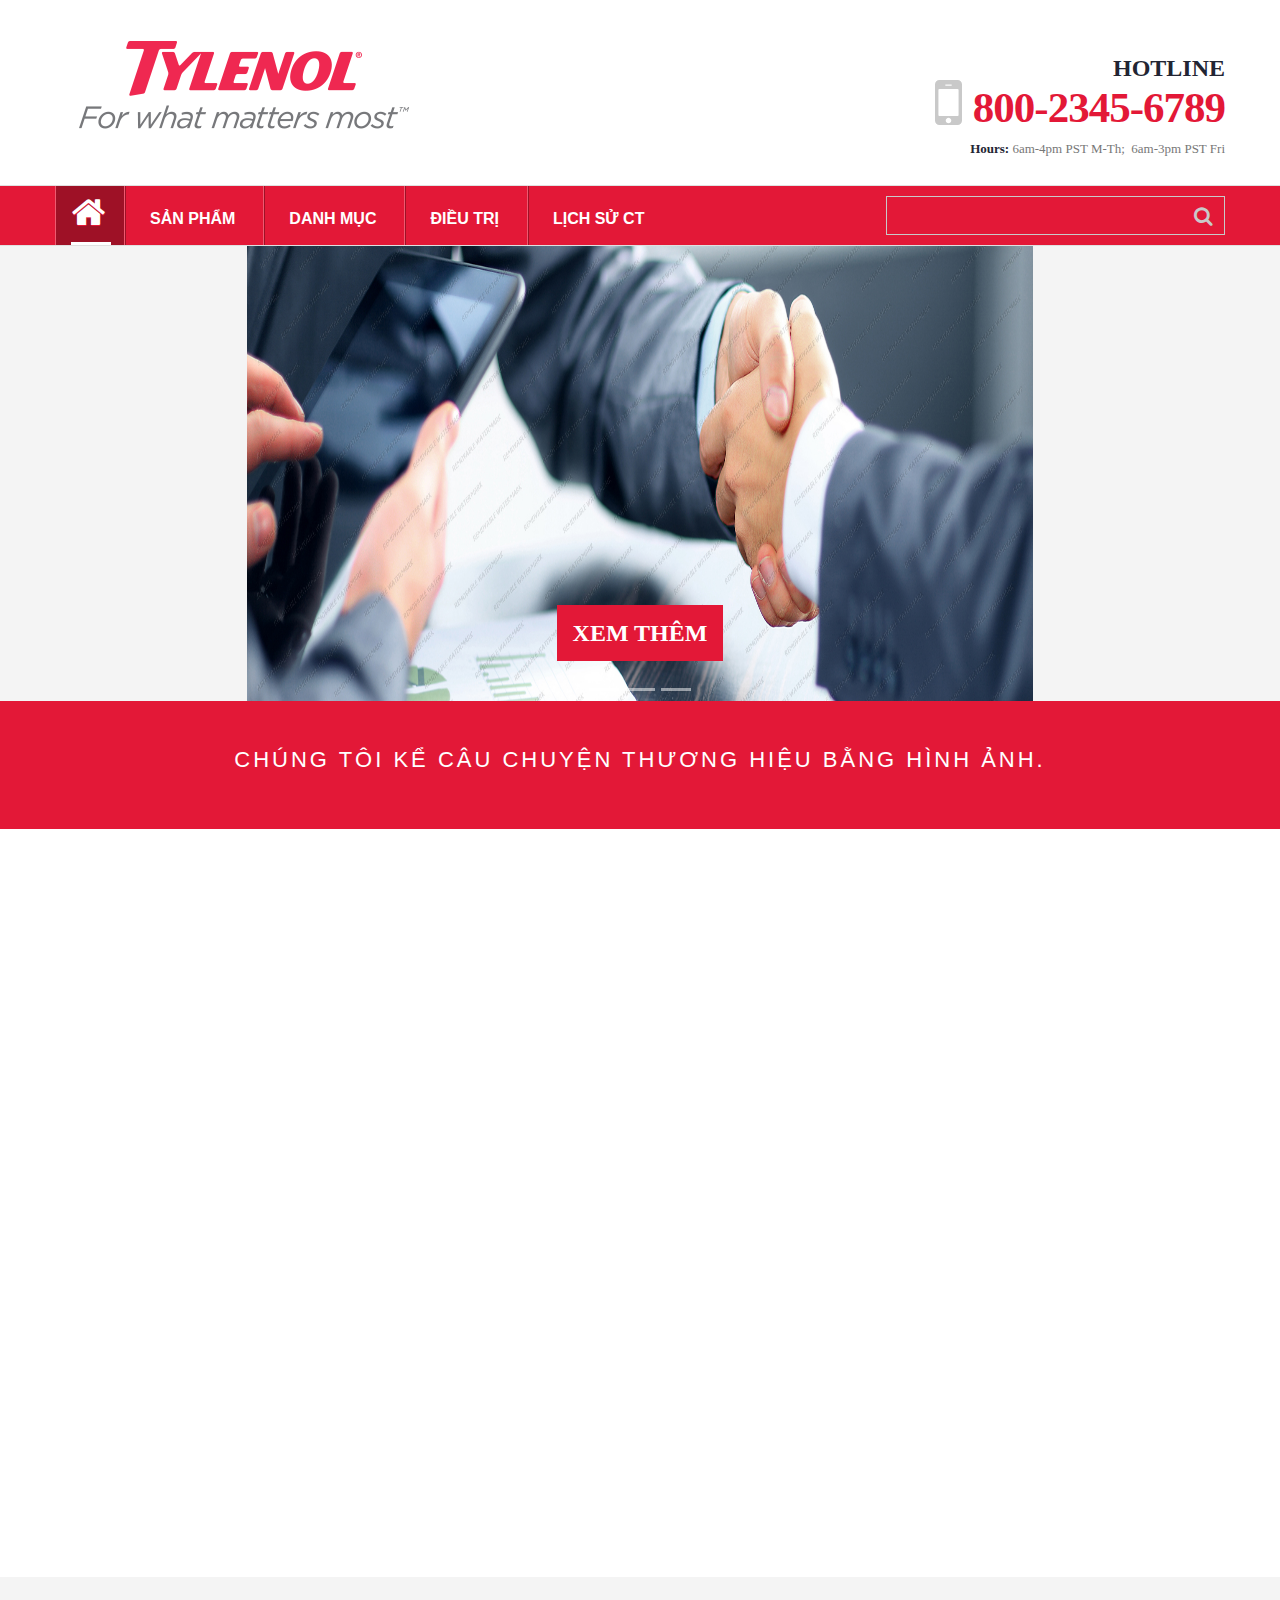
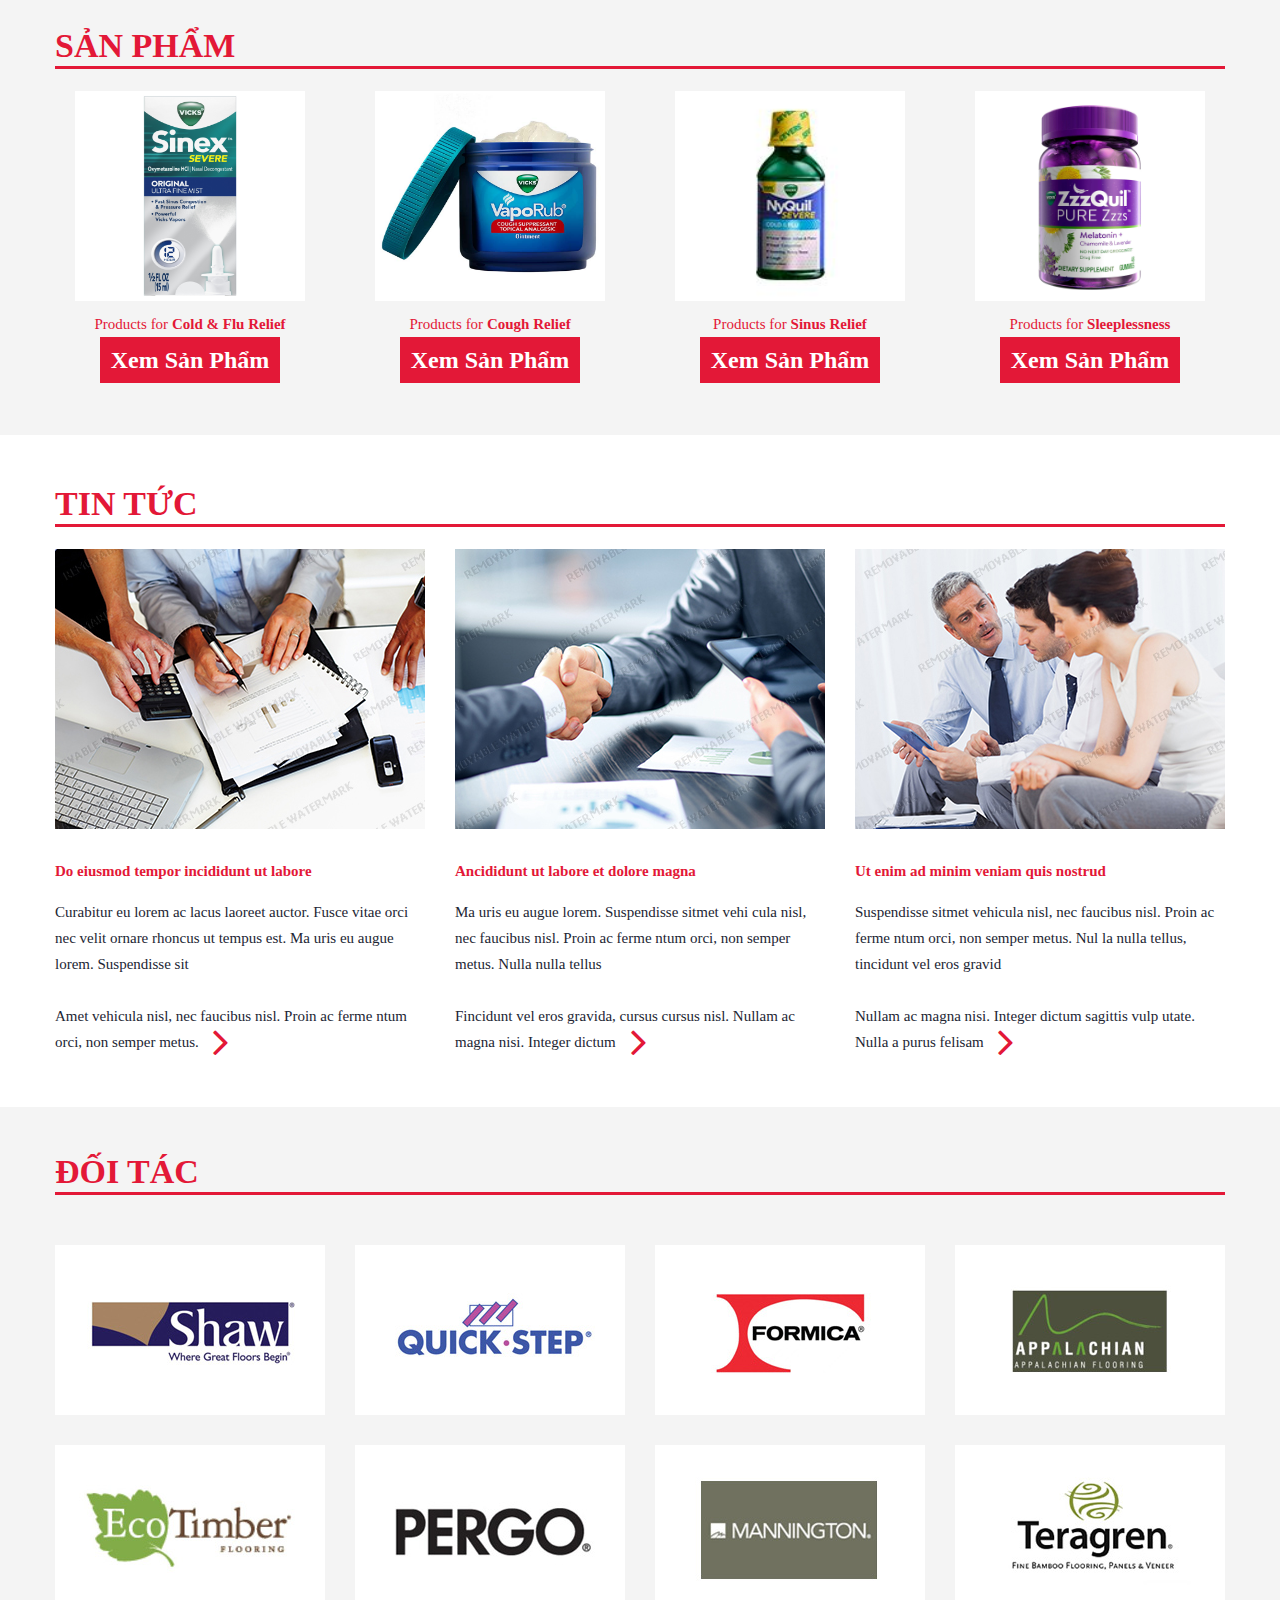
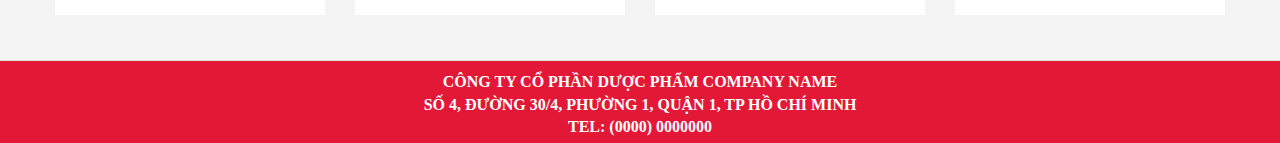
==== html-mock/index.html @ 0e200281 "Mock" ====
<!DOCTYPE html>
<html lang="en">
  <head>
    <meta charset="utf-8">
    <meta http-equiv="X-UA-Compatible" content="IE=edge">
    <meta name="viewport" content="width=device-width, initial-scale=1">
    <!-- The above 3 meta tags *must* come first in the head; any other head content must come *after* these tags -->
    <meta name="format-detection" content="telephone=no"/>
    <link rel="icon" href="images/favicon.ico" type="image/x-icon">
    <title>Công Ty</title>

    <!-- Bootstrap -->
    <link href="css/bootstrap.css" rel="stylesheet">

    <!-- Links -->
    <link rel="stylesheet" href="css/camera.css">
    <link rel="stylesheet" href="css/search.css">
    <link rel="stylesheet" href="css/google-map.css">


    <link rel="stylesheet" href="css/custom-styles.css">
    <!--JS-->
    <!-- <script src="js/jquery.js"></script>
    <script src="js/jquery-migrate-1.2.1.min.js"></script>
    <script src="js/rd-smoothscroll.min.js"></script> -->


    <!--[if lt IE 9]>
    <div style=' clear: both; text-align:center; position: relative;'>
        <a href="http://windows.microsoft.com/en-US/internet-explorer/..">
            <img src="images/ie8-panel/warning_bar_0000_us.jpg" border="0" height="42" width="820"
                 alt="You are using an outdated browser. For a faster, safer browsing experience, upgrade for free today."/>
        </a>
    </div>
    <script src="js/html5shiv.js"></script>
    <![endif]-->
    <!-- <script src='js/device.min.js'></script> -->
    <script src="https://ajax.googleapis.com/ajax/libs/jquery/3.3.1/jquery.min.js"></script>
    <script src="https://cdnjs.cloudflare.com/ajax/libs/popper.js/1.14.7/umd/popper.min.js"></script>
    <script src="https://npmcdn.com/tether@1.2.4/dist/js/tether.min.js"></script>
    <script src="https://maxcdn.bootstrapcdn.com/bootstrap/4.3.1/js/bootstrap.min.js"></script>
  </head>
  <body>
  <div class="page">
  <!--========================================================
                            HEADER
  =========================================================-->
    <header>  
      <div class="container top-sect">
        <div class="navbar-header">
          <h1 class="navbar-brand">
            <img src="images/tylenol.png"
          </h1>
          <a class="search-form_toggle" href="#"></a>
        </div>

        <div class="help-box text-right">
          <p>HotLine</p>
          <a href="callto:#">800-2345-6789</a>
          <small><span>Hours:</span>  6am-4pm PST M-Th; &nbsp;6am-3pm PST Fri</small>
        </div>
      </div>


      <div id="stuck_container" class="stuck_container">
        <div class="container">   
        <nav class="navbar navbar-default navbar-static-top pull-left">            

            <div class="">  
              <ul class="nav navbar-nav sf-menu" data-type="navbar">
                <li class="active">
                  <a  class="fa-home" href="index.html"><span class="under-line" aria-hidden="true"></span></a>
                </li>
                <li>
                  <a href="product.html">Sản Phẩm<span class="under-line" aria-hidden="true"></span></a>
                </li>
                <li class="dropdown menu-large">
                  <a href="index-2.html" class="dropdown-toggle" data-toggle="dropdown">Danh Mục<span class="under-line" aria-hidden="true"></span></a>
                  <ul class="dropdown-menu megamenu row">
                    <li class="col-sm-3">
                      <ul>
                        <li class="dropdown-header">Danh Mục 1</li>
                        <li><a href="#">Sub danh mục</a></li>
                        <li class="disabled"><a href="#">Sub danh mục</a></li>
                        <li><a href="#">Sub danh mục</a></li>
                        <li class="divider"></li>
                        <li class="dropdown-header">Danh Mục 2</li>
                        <li><a href="#">Sub danh mục</a></li>
                        <li><a href="#">Sub danh mục</a></li>
                        <li><a href="#">Sub danh mục</a></li>
                        <li><a href="#">Sub danh mục</a></li>
                      </ul>
                    </li>
                    <li class="col-sm-3">
                      <ul>
                        <li class="dropdown-header">Danh Mục 3</li>
                        <li><a href="#">Sub danh mục</a></li>
                        <li><a href="#">Sub danh mục</a></li>
                        <li><a href="#">Sub danh mục</a></li>
                        <li><a href="#">Sub danh mục</a></li>
                        <li><a href="#">Sub danh mục</a></li>
                        <li class="divider"></li>
                        <li class="dropdown-header">Danh Mục 4</li>
                        <li><a href="#">Sub danh mục</a></li></li>
                      </ul>
                    </li>
                    <li class="col-sm-3">
                      <ul>
                        <li class="dropdown-header">Danh Mục 5</li>
                        <li><a href="#">Sub danh mục</a></li>
                        <li><a href="#">Sub danh mục</a></li>
                        <li><a href="#">Sub danh mục</a></li>
                        <li class="divider"></li>
                        <li class="dropdown-header">Danh Mục 6</li>
                        <li><a href="#">Sub danh mục</a></li>
                        <li><a href="#">Sub danh mục</a></li>
                        <li><a href="#">Sub danh mục</a></li>
                      </ul>
                    </li>
                    <li class="col-sm-3">
                      <ul>
                        <li class="dropdown-header">Danh Mục 7</li>
                        <li><a href="#">Sub danh mục</a></li>
                        <li><a href="#">Sub danh mục</a></li>
                        <li><a href="#">Sub danh mục</a></li>
                        <li><a href="#">Sub danh mục</a></li>
                        <li><a href="#">Sub danh mục</a></li>
                        <li><a href="#">Sub danh mục</a></li>
                        <li><a href="#">Sub danh mục</a></li>
                        <li><a href="#">Sub danh mục</a></li>
                        <li><a href="#">Sub danh mục</a></li>
                      </ul>
                    </li>
                  </ul>
                </li>                
                <li >
                  <a   href="index-2.html">
                    Điều Trị<span class="under-line" aria-hidden="true"></span>
                  </a>
                  <!-- <ul class="dropdown-menu megamenu row" style="width: 135px;">
                    <li>
                      <ul>
                        <li class="dropdown-header">Điều trị 1</li>
                        <li><a href="#">Sub điều trị</a></li>
                        <li><a href="#">Sub điều trị</a></li>
                        <li><a href="#">Sub điều trị</a></li>
                        <li class="divider"></li>
                        <li class="dropdown-header">Điều trị 2</li>
                        <li><a href="#">Sub điều trị</a></li>
                        <li><a href="#">Sub điều trị</a></li>
                        <li><a href="#">Sub điều trị</a></li>
                        <li><a href="#">Sub điều trị</a></li>
                      </ul>
                    </li>
                    </ul> -->
                </li>
                
                <li>
                  <a href="index-1.html">Lịch Sử CT<span class="under-line" aria-hidden="true"></span></a>
                </li>
              </ul>                           
            </div>
        </nav>   
        <form class="search-form" action="search.php" method="GET" accept-charset="utf-8">
          <label class="search-form_label">
            <input class="search-form_input" type="text" name="s" autocomplete="off" placeholder=""/>
            <span class="search-form_liveout"></span>
          </label>
          <button class="search-form_submit fa-search" type="submit"></button>
        </form>
             
        </div>

      </div>  
    </header>

  <!--========================================================
                            CONTENT
  =========================================================-->

    <main>        

      <section class="well well1 bg2 well1_ins1">
        <div class="camera_container">
          <div id="demo" class="carousel slide" data-ride="carousel">

            <!-- Indicators -->
            <ul class="carousel-indicators">
              <li data-target="#demo" data-slide-to="0" class="active"></li>
              <li data-target="#demo" data-slide-to="1"></li>
              <li data-target="#demo" data-slide-to="2"></li>
            </ul>
            
            <!-- The slideshow -->
            <div class="carousel-inner">
              <div class="carousel-item active">
                <img src="images/page-1_slide3.jpg" alt="Los Angeles">
                <div class="carousel-caption d-none d-md-block">
                    <a href="#" class="btn btn-primary">Xem Thêm </span></a>
                </div>
              </div>
              <div class="carousel-item">
                <img src="images/parallax1.jpg"  alt="Chicago" >
                <div class="carousel-caption d-none d-md-block">
                    <a href="#" class="btn btn-primary">Xem Thêm </span></a>
                </div>
              </div>
              <div class="carousel-item">
                <img src="images/parallax2.jpg"  alt="New York">
                <div class="carousel-caption d-none d-md-block">
                    <a href="#" class="btn btn-primary">Xem Thêm </span></a>
                </div>
              </div>
            </div>
            
            <!-- Left and right controls -->
            <!-- <a class="carousel-control-prev" href="#demo" data-slide="prev">
            <span class="carousel-control-prev-icon"></span>
            </a>
            <a class="carousel-control-next" href="#demo" data-slide="next">
            <span class="carousel-control-next-icon"></span>
            </a> -->
          </div>
        </div>     
      </section>
      
      <section class="well well2 wow fadeIn  bg1" data-wow-duration='3s'>
        <div class="container">
          <div class="row call-to-action-1">
            <div class="col-md-12 col-sm-12">
              <p class="action-top-1">
                  CHÚNG TÔI KỂ CÂU CHUYỆN THƯƠNG HIỆU BẰNG HÌNH ẢNH.
              </p>
            </div>
          </div>
        </div>
      </section>

      <section class="well well2">
        <div class="container">
        
          <div class="row">
            <div class="col-md-12 col-sm-12">
                <div class="embed-responsive embed-responsive-16by9">
                    <iframe height="315" src="https://www.youtube.com/embed/RcGyVTAoXEU" frameborder="0" allow="accelerometer; autoplay; encrypted-media; gyroscope; picture-in-picture" allowfullscreen></iframe>
                </div>
            </div>
          </div>
        </div>
      </section>

      <section class="well well4 bg2 wow fadeIn" data-wow-duration='3s'>
          <div class="container">
              <a href="#">
                <h3 class="custom-header header-underline">
                  Sản Phẩm
                </h3>
              </a>
            <div class="row offs3 center767">
              <div class=" slider-product  col-md-3 col-sm-6 col-xs-12">
                <div class="thumbnail1">
                  <img class="" src="images/sp1.jpg" alt="">
                  <div class="caption">
                    <p>
                        Products for
                      <b>Cold & Flu Relief</b>
                    </p>
                    <h4>
                        <a href="#" class="btn btn-primary btn-view-product">Xem Sản Phẩm</a>
                    </h4>
                  </div>  
               </div>
              </div>
              <div class=" slider-product col-md-3 col-sm-6 col-xs-12">
                <div class="thumbnail1">
                  <img class="" src="images/sp2.jpg" alt="">
                  <div class="caption">
                      <p>
                          Products for
                        <b>Cough Relief</b>
                      </p>
                    <h4>
                        <a href="#" class="btn btn-primary btn-view-product">Xem Sản Phẩm</a>
                    </h4>
                  </div>  
               </div>
              </div>
              <div class="slider-product col-md-3 col-sm-6 col-xs-12">
                <div class="thumbnail1">
                  <img class="" src="images/sp3.jpg" alt="">
                  <div class="caption">
                    <p>
                        Products for
                        <b>Sinus Relief</b>
                    </p>
                    <h4>
                        <a href="#" class="btn btn-primary btn-view-product">Xem Sản Phẩm</a>
                      </h4>
                  </div>  
               </div>
              </div>
              <div class="slider-product  col-md-3 col-sm-6 col-xs-12">
                <div class="thumbnail1">
                  <img src="images/sp4.jpg" alt="">
                  <div class="caption">
                    <p>
                        Products for
                      <b> Sleeplessness</b>
                    </p>
                    <h4>
                        <a href="#" class="btn btn-primary btn-view-product">Xem Sản Phẩm</a>
                    </h4>
                  </div>  
               </div>
              </div>
            </div>
          </div>
        </section>  

        <section class="well well4 bg3 wow fadeIn" data-wow-duration='3s'>
          <div class="container">
            <a href="#">
              <h3 class="custom-header header-underline">
                Tin Tức
              </h3>
            </a>
            <div class="row offs3">
                <div class="col-md-4 col-sm-12 col-xs-12">
                  <a class="thumb" data-fancybox-group='1' href="#g">              
                    <img class="" src="images/page-3_img1.jpg" alt="">
                    <span class='thumb_overlay'></span>
                  </a>
                  <p class="lead">
                    Do eiusmod tempor incididunt ut labore 
                  </p>
                  <p class="ins767-1">
                    Curabitur eu lorem ac lacus laoreet auctor. Fusce vitae orci nec velit ornare rhoncus ut tempus est. Ma uris eu augue lorem. Suspendisse sit
                    <br /><br />
                    Amet vehicula nisl, nec faucibus nisl. Proin ac ferme ntum orci, non semper metus. <a href="#" class="btn-link l-h1 fa-angle-right"></a>
                  </p>
                </div>
                <div class="col-md-4 col-sm-12 col-xs-12">
                  <a class="thumb" data-fancybox-group='1' href="#">              
                    <img class="" src="images/page-3_img2.jpg" alt="">
                    <span class='thumb_overlay'></span>
                  </a>  
                  <p class="lead">
                    Ancididunt ut labore et dolore magna
                  </p>
                  <p class="ins767-1">
                    Ma uris eu augue lorem. Suspendisse sitmet vehi
                    cula nisl, nec faucibus nisl. Proin ac ferme ntum orci, non semper metus. Nulla nulla tellus
                    <br /><br />
                    Fincidunt vel eros gravida, cursus cursus nisl. Nullam ac magna nisi. Integer dictum  <a href="#" class="btn-link l-h1 fa-angle-right"></a>
                  </p>
                </div>
                <div class="col-md-4 col-sm-12 col-xs-12">
                  <a class="thumb" data-fancybox-group='1' href="#">              
                    <img class="" src="images/page-3_img3.jpg" alt="">
                    <span class='thumb_overlay'></span>
                  </a>  
                  <p class="lead">
                    Ut enim ad minim veniam quis nostrud
                  </p>
                  <p class="ins767-1">
                    Suspendisse sitmet vehicula nisl, nec faucibus
                    nisl. Proin ac ferme ntum orci, non semper metus. Nul la nulla tellus, tincidunt vel eros gravid
                    <br /><br />
                    Nullam ac magna nisi. Integer dictum sagittis vulp
                    utate. Nulla a purus felisam  <a href="#" class="btn-link l-h1 fa-angle-right"></a>
                  </p>
                </div>
              </div>
          </div>
        </section> 

      <section class="well bg2 well2">
        <div class="container">
          
          <h3 class="custom-header header-underline">
              Đối Tác
          </h3>
          

          <div class="row offs1">
            <ul class="flex-list">
              <li class="col-lg-3 col-sm-3 col-xs-6">
                <a href="#">
                  <img src="images/page-1_img7.jpg" alt="">
                </a>  
              </li>
              <li class="col-lg-3 col-sm-3 col-xs-6">
                <a href="#">
                  <img src="images/page-1_img8.jpg" alt="">
                </a>  
              </li>
              <li class="col-lg-3 col-sm-3 col-xs-6">
                <a href="#">
                  <img src="images/page-1_img9.jpg" alt="">
                </a>  
              </li>
              <li class="col-lg-3 col-sm-3 col-xs-6">
                <a href="#">
                  <img src="images/page-1_img10.jpg" alt="">
                </a>  
              </li>
            </ul>

            <ul class="flex-list">
              <li class="col-lg-3 col-sm-3 col-xs-6">
                <a href="#">
                  <img src="images/page-1_img11.jpg" alt="">
                </a>  
              </li>
              <li class="col-lg-3 col-sm-3 col-xs-6">
                <a href="#">
                  <img src="images/page-1_img12.jpg" alt="">
                </a>  
              </li>
              <li class="col-lg-3 col-sm-3 col-xs-6">
                <a href="#">
                  <img src="images/page-1_img13.jpg" alt="">
                </a>  
              </li>
              <li class="col-lg-3 col-sm-3 col-xs-6">
                <a href="#">
                  <img src="images/page-1_img14.jpg" alt="">
                </a>  
              </li>
            </ul>
          </div>  
          
        </div>
      </section>

    </main>

    <!--========================================================
                            FOOTER
  =========================================================-->
  <footer class="">
   <section class="well1">
      <div class="container"> 
            <h6>
                Công Ty Cổ Phần Dược Phẩm Company Name
            </h6>
            <h6>Số 4, Đường 30/4, Phường 1, Quận 1, TP Hồ Chí Minh</h6>
            <h6>Tel: (0000) 0000000</h6>
      </div> 
    </section>    
  </footer>
  </div>


    <!-- jQuery (necessary for Bootstrap's JavaScript plugins) -->
    <!-- Include all compiled plugins (below), or include individual files as needed -->         
    <!-- <script src="js/bootstrap.min.js"></script>
   
  </script> -->
  <script src="js/tm-scripts.js"></script>  
  </body>
  <script>
    $('#myCarousel').carousel()
 </script>
</html>
---- html-mock/css/camera.css ----
@import url(https://cdnjs.cloudflare.com/ajax/libs/font-awesome/4.3.0/css/font-awesome.min.css);
@import url(https://fonts.googleapis.com/css?family=Raleway:400,900,800,700,600,500,300,200,100);
/*========================================================
                        Camera
=========================================================*/
.camera_container {
  position: relative;
  padding-bottom: 29.75609756%;
  margin-bottom: 30px;
}
@media (max-width: 1176.2295082px) {
  .camera_container {
    padding-bottom: 350px;
  }
}
.camera_wrap {
  display: none;
  position: absolute;
  left: 0;
  top: 0;
  width: 100%;
  margin-bottom: 0 !important;
  height: 100%;
  background: #fff;
  z-index: 0;
}
.camera_wrap img {
  max-width: none !important;
}
.camera_fakehover {
  height: 100%;
  min-height: 60px;
  position: relative;
  width: 100%;
}
.camera_src {
  display: none;
}
.cameraCont,
.cameraContents {
  height: 100%;
  position: relative;
  width: 100%;
  z-index: 1;
}
.cameraSlide {
  position: absolute;
  left: 0;
  right: 0;
  top: 0;
  bottom: 0;
}
.cameraContent {
  position: absolute;
  left: 0;
  right: 0;
  top: 0;
  bottom: 0;
  display: none;
}
.camera_target {
  position: absolute;
  left: 0;
  right: 0;
  top: 0;
  bottom: 0;
  overflow: hidden;
  text-align: left;
  z-index: 0;
}
.camera_overlayer {
  position: absolute;
  left: 0;
  right: 0;
  top: 0;
  bottom: 0;
  overflow: hidden;
  z-index: 0;
}
.camera_target_content {
  position: absolute;
  left: 0;
  right: 0;
  top: 0;
  bottom: 0;
  overflow: hidden;
  z-index: 2;
}
.camera_loader {
  background: #ffffff url(../images/camera-loader.gif) no-repeat center;
  border: 1px solid #ffffff;
  border-radius: 18px;
  height: 36px;
  left: 50%;
  overflow: hidden;
  position: absolute;
  margin: -18px 0 0 -18px;
  top: 50%;
  width: 36px;
  z-index: 3;
}
.camera_nav_cont {
  height: 65px;
  overflow: hidden;
  position: absolute;
  right: 9px;
  top: 15px;
  width: 120px;
  z-index: 4;
}
.camerarelative {
  overflow: hidden;
  position: relative;
}
.imgFake {
  cursor: pointer;
}
.camera_command_wrap .hideNav {
  display: none;
}
.camera_command_wrap {
  left: 0;
  position: relative;
  right: 0;
  z-index: 4;
}
.showIt {
  display: none;
}
.camera_clear {
  clear: both;
  display: block;
  height: 1px;
  margin: -1px 0 25px;
  position: relative;
}
.camera_caption {
  display: none;
  left: 0;
  right: 0;
  top: 0;
  bottom: 0;
}
@media (max-width: 767px) {
  .camera_caption {
    top: 13%;
  }
}
.cameraContent .camera_caption {
  display: block;
}
/*================   Custom Layout&Styles   =====================*/
.camera_caption {
  position: absolute;
}
.camera_caption > div {
  height: 100%;
}
.camera_pag {
  position: absolute;
  bottom: 6.8%;
  z-index: 10;
  right: 21.5%;
}
@media (max-width: 767px) {
  .camera_pag {
    display: none;
  }
}
.camera_pag_ul {
  text-align: center;
}
.camera_pag_ul li {
  display: inline-block;
  width: 20px;
  height: 20px;
  line-height: 20px;
  text-align: center;
  cursor: pointer;
  -webkit-border-radius: 50%;
  -moz-border-radius: 50%;
  border-radius: 50%;
  background: #ffffff;
  -moz-transition: 0.3s all ease;
  -webkit-transition: 0.3s all ease;
  -o-transition: 0.3s all ease;
  transition: 0.3s all ease;
}
.camera_pag_ul li.cameracurrent,
.camera_pag_ul li:hover {
  background: #222533;
}
.camera_pag_ul li + li {
  margin-left: 5px;
}
.camera_pag_ul li > span {
  display: none;
}
.camera_nav {
  position: absolute;
  left: 0;
  right: 0;
  top: 50%;
  margin-top: -33px;
}
@media (max-width: 767px) {
  .camera_nav {
    display: none;
  }
}
.camera_next:before {
  position: absolute;
  content: '\f101';
  font-family: 'FontAwesome';
  font-size: 32px;
  color: #ffffff;
  top: 0;
  right: 12.3%;
  z-index: 10;
}
.camera_prev:before {
  position: absolute;
  content: '\f100';
  font-family: 'FontAwesome';
  font-size: 32px;
  color: #ffffff;
  top: 0;
  left: 12.3%;
  z-index: 10;
}
.camera_next:before,
.camera_prev:before {
  cursor: pointer;
  -moz-transition: 0.2s;
  -webkit-transition: 0.2s;
  -o-transition: 0.2s;
  transition: 0.2s;
}
.camera_next:hover:before,
.camera_prev:hover:before {
  color: #21c2f8;
}
---- html-mock/css/search.css ----
@import url(https://cdnjs.cloudflare.com/ajax/libs/font-awesome/4.3.0/css/font-awesome.min.css);
@import url(https://fonts.googleapis.com/css?family=Raleway:400,900,800,700,600,500,300,200,100);
.search-form {
  display: inline-block;
  position: relative;
  width: 200px;
  margin-top: 10px;
  z-index: 3;
  float: right;
}
@media (max-width: 1199px) {
  .search-form {
    margin-top: 1px;
  }
}
@media (max-width: 991px) {
  .search-form {
    width: 221px;
  }
}
.search-form_label {
  width: 100%;
  display: block;
  padding: 10px 50px 10px 10px;
  background: trancparent;
  border: 1px solid #c9c9c9;
}
@media (max-width: 1199px) {
  .search-form_label {
    margin-bottom: 0;
  }
}
.search-form_input {
  outline: none;
  background-color: transparent;
  border: none;
  -webkit-appearance: none;
  border-radius: 0;
  vertical-align: baseline;
  box-shadow: none;
  color: #21c2f8;
  display: block;
  width: 100%;
  font-size: 14px;
  line-height: 16px;
  height: 37px;
}
@media (max-width: 1199px) {
  .search-form_input {
    height: 31px;
  }
}
.search-form_submit {
  background: none;
  border: none;
  display: inline-block;
  padding: 0;
  outline: none;
  outline-offset: 0;
  cursor: pointer;
  -webkit-appearance: none;
  -moz-transition: 0.3s all ease;
  -webkit-transition: 0.3s all ease;
  -o-transition: 0.3s all ease;
  transition: 0.3s all ease;
  position: absolute;
  top: 14px;
  right: 15px;
  width: 25px;
  height: 22px;
  font: 400 21px/24px 'FontAwesome', sans-serif;
  color: #c9c9c9;
}
.search-form_submit::-moz-focus-inner {
  border: none;
  padding: 0;
}
.search-form_submit:before {
  content: '\f002';
}
.search-form_submit:hover {
  color: #21c2f8;
}
@media (max-width: 767px) {
  .search-form {
    display: none;
    position: fixed;
    top: 75px;
    left: 15px;
    right: 15px;
    background: rgba(255, 255, 255, 0.95);
    width: auto;
    border: 1px solid #c9c9c9;
    -moz-transition: 0.4s;
    -webkit-transition: 0.4s;
    -o-transition: 0.4s;
    transition: 0.4s;
  }
  .search-form_label {
    border: none;
  }
}
.search-form_toggle {
  display: inline-block;
  color: #222533;
  font: 400 16px/14px 'FontAwesome';
  position: fixed;
  z-index: 999999999;
  right: 40px;
  top: 23px;
  min-width: 13px;
}
.search-form_toggle:before {
  content: '\f002';
}
.search-form_toggle:focus {
  color: #222533;
}
.search-form_toggle.active,
.search-form_toggle:hover {
  color: #21c2f8;
}
.search-form_toggle.active:before {
  content: '\f00d';
}
@media (min-width: 768px) {
  .search-form_toggle {
    display: none;
  }
}
.search-form + * {
  margin-top: 25px;
}
.search-form.on {
  display: block;
}
.search-form_liveout {
  text-align: left;
  display: block;
  position: absolute;
  top: 100%;
  left: 0;
  right: 0;
  opacity: 0;
  filter: alpha(opacity=0);
  -moz-transition: 0.3s all ease;
  -webkit-transition: 0.3s all ease;
  -o-transition: 0.3s all ease;
  transition: 0.3s all ease;
  z-index: 1;
}
.lt-ie9 .search-form_liveout {
  filter: alpha(opacity=0);
}
.search-form_liveout .search_list {
  padding: 10px;
  list-style-type: none;
  font-size: 11px;
  line-height: 24px;
  background: #ffffff;
  -moz-box-shadow: 0 0 2px 0 rgba(0, 0, 0, 0.5);
  -webkit-box-shadow: 0 0 2px 0 rgba(0, 0, 0, 0.5);
  box-shadow: 0 0 2px 0 rgba(0, 0, 0, 0.5);
}
.search-form_liveout .search_list li + li {
  margin-top: 2px;
}
.search-form_liveout .search_list a {
  padding-left: 5px;
}
.search-form_liveout .search_link {
  font-family: 'Raleway', sans-serif;
  display: block;
  padding: 5px 10px;
  background: #ffffff;
  color: #21c2f8;
}
.search-form_liveout .search_link .search_title {
  color: #21c2f8;
  font: 700 13px/18px 'Raleway', sans-serif;
  text-transform: uppercase;
}
.search-form_liveout .search_link:hover {
  background: #21c2f8;
  color: #ffffff;
}
.search-form_liveout .search_link:hover .search_title {
  color: #ffffff;
}
.search-form_liveout .search_error {
  display: block;
  color: #21c2f8;
  background: #fafafa;
  padding: 10px 10px;
  overflow: hidden;
  font-size: 14px;
}
.search-form_liveout .match {
  display: none;
}
.search-form_liveout button {
  background: none;
  border: none;
  display: inline-block;
  padding: 0;
  outline: none;
  outline-offset: 0;
  cursor: pointer;
  -webkit-appearance: none;
  display: block;
  width: 100%;
  color: #045e7c;
  background: #fafafa;
  padding: 10px 10px;
}
.search-form_liveout button::-moz-focus-inner {
  border: none;
  padding: 0;
}
.search-form_liveout button:hover {
  background: #21c2f8;
  color: #ffffff;
}
input:focus + .search-form_liveout {
  opacity: 1;
  filter: alpha(opacity=100);
}
.lt-ie9 input:focus + .search-form_liveout {
  filter: alpha(opacity=100);
}
.search-form_liveout .tablet,
.mobile .search-form_liveout {
  display: none !important;
}
.search-frame,
.search-frame body {
  width: 100%;
  height: auto;
  background: transparent;
}
.search-frame,
.search-frame body,
.search-frame h1,
.search-frame h2,
.search-frame h3,
.search-frame h4,
.search-frame h5,
.search-frame h6,
.search-frame p,
.search-frame em {
  margin: 0;
  padding: 0;
  border: 0;
  font-size: 100%;
  font: inherit;
  vertical-align: top;
}
.search-frame img {
  max-width: 100%;
  height: auto;
}
.search-frame a {
  font: inherit;
  color: inherit;
  text-decoration: none;
  -moz-transition: 0.3s all ease;
  -webkit-transition: 0.3s all ease;
  -o-transition: 0.3s all ease;
  transition: 0.3s all ease;
}
.search-frame a:active {
  background: transparent;
}
.search-frame a:focus {
  outline: none;
}
.search-frame h4 {
  color: #222533;
  font-family: 'Raleway', sans-serif;
  font-size: 20px;
  font-weight: 700;
  text-transform: none;
}
@media (max-width: 979px) {
  .search-frame h4 {
    font-size: 16px;
    line-height: 16px;
  }
}
.search-frame h4 a:hover {
  color: #21c2f8;
}
.search-frame .search_list {
  color: #222533;
  margin: 0;
  padding: 0;
  border: 0;
  font: inherit;
  vertical-align: top;
  list-style-type: none;
  counter-reset: num1;
}
.search-frame .search_list p {
  font: 300 15px/22px 'Raleway', sans-serif;
}
.search-frame .search_list .match {
  color: #21c2f8;
  font-size: 12px;
  display: block;
}
.search-frame .search_list li {
  padding-top: 20px;
  padding-left: 50px;
  position: relative;
  padding-bottom: 20px;
  -moz-transition: 0.3s all ease;
  -webkit-transition: 0.3s all ease;
  -o-transition: 0.3s all ease;
  transition: 0.3s all ease;
}
.search-frame .search_list li:hover {
  background: rgba(0, 255, 0, 0.1);
}
.search-frame .search_list li:before {
  content: counter(num1) '.';
  counter-increment: num1;
  position: absolute;
  left: 5px;
  top: 20px;
  width: 24px;
  height: 24px;
  font-size: 24px;
  line-height: inherit;
}
.search-frame .search_list li + li {
  border-top: 5px solid #21c2f8;
}
.search-frame .search {
  color: #21c2f8;
  font-weight: 700;
}
.search-frame .match {
  color: #222533;
  font-size: 12px;
  display: block;
}
.search-frame * + p {
  margin-top: 16px;
}
body.search_body {
  background: #1b1b1d;
}
.content {
  padding-top: 40px;
  padding-bottom: 40px;
}
.search_head {
  padding-bottom: 25px;
}
---- html-mock/css/google-map.css ----
@import url(https://cdnjs.cloudflare.com/ajax/libs/font-awesome/4.3.0/css/font-awesome.min.css);
@import url(https://fonts.googleapis.com/css?family=Raleway:400,900,800,700,600,500,300,200,100);
/*==================  GOOGLE MAP  ======================*/
.map {
  position: relative;
}
.map_model {
  height: 586px;
}
.map_model img {
  max-width: none !important;
}
@media (max-width: 767px) {
  .map_model {
    height: 400px;
  }
}
@media (max-width: 479px) {
  .map_model {
    height: 300px;
  }
}
.map_locations {
  display: none;
}
.map .location {
  padding: 12px 17px 5px;
}
.map .location h3 {
  letter-spacing: -1px;
  line-height: 45px;
}
.map .location dl {
  font-size: 15px;
  text-transform: none;
  letter-spacing: 0;
}
.map .location dl dd {
  font-weight: 400;
  color: #ffffff;
  display: inline-block;
}
.map .location dl dt {
  font-weight: 600;
  color: #21c2f8;
  display: inline-block;
  padding-right: 7px;
}
.map .location dl .phone {
  font-weight: 800;
  font-size: 25px;
}
.map .location dl + dl {
  margin-top: 10px;
}
.map .location dl a:hover {
  color: #21c2f8;
}
@media (max-width: 1199px) {
  .map .location {
    padding: 6px 0px 5px;
  }
  .map .location h3 {
    font-size: 17px;
    line-height: 24px;
    font-weight: 700;
  }
  .map .location dl {
    font-size: 13px;
  }
  .map .location dl .phone {
    font-weight: 600;
    font-size: 15px;
  }
  .map .location dl + dl {
    margin-top: 2px;
  }
}
@media (max-width: 400px) {
  .map .location dl dt {
    display: none;
  }
}
.map .gm-wrapper > div {
  background: rgba(45, 49, 52, 0.9) !important;
}
.map .gm-wrapper > div:after {
  position: absolute;
  content: '';
  width: 0px;
  height: 0px;
  border-right: 17px solid rgba(45, 49, 52, 0.9);
  border-bottom: 17px solid transparent;
  top: 0;
  left: -17px;
}
@media (max-width: 1199px) {
  .map .gm-wrapper > div:after {
    top: 100%;
    left: 50%;
    -moz-transform: translateX(-50%);
    -ms-transform: translateX(-50%);
    -o-transform: translateX(-50%);
    -webkit-transform: translateX(-50%);
    transform: translateX(-50%);
    -moz-transform: rotate(-90deg);
    -ms-transform: rotate(-90deg);
    -o-transform: rotate(-90deg);
    -webkit-transform: rotate(-90deg);
    transform: rotate(-90deg);
  }
}
.map .gm-wrapper * {
  background: transparent!important;
}
.map .gm-wrapper > div > div div:nth-child(3) div div,
.map .gm-wrapper > div > div div:nth-child(3) div:nth-child(2) div {
  background: rgba(45, 49, 52, 0.9) !important;
}
.map .gm-wrapper {
  left: 243px!important;
  top: 290px!important;
}
@media (max-width: 1199px) {
  .map .gm-wrapper {
    left: 0!important;
    top: 0!important;
  }
}
.map .gm-wrapper > div > div div,
.map .gm-wrapper > div > div div:nth-child(3) div div,
.map .gm-wrapper > div > div div:nth-child(3) div:nth-child(2) div {
  background: transparent!important;
  border: none!important;
  box-shadow: none!important;
}
.map_height1 .map_model {
  height: 612px;
}
---- html-mock/css/custom-styles.css ----
body {
    font-family: "Sentinel",Georgia,"Times New Roman",Times,serif;
}
header .stuck_container{
    background-color: #e31837;
    height: 61px;
}

header .stuck_container .container{
    height: 61px;
}
.navbar-default .navbar-nav > li > a {

    font-size: 1.6rem;
    line-height: 2.1rem;
    background-color: #e31837;
    font-weight: 600;
    text-transform: uppercase;
    display: block;
    color: #fff;
    padding: 21px 24px 16px;
    text-decoration: none;
    text-shadow: 0 1px 0 #e31837;
    font-family: "Benton Sans","Helvetica Neue",Helvetica,Arial,sans-serif;
    height: auto;
    border-left: 1px solid #9e1126;
}

.navbar-default .navbar-nav > li {
    padding: unset;
    border-left: 1px solid #ee5a70;
    border-right: unset;
}

.search-form_submit {
    top: 8px;
    right: 9px;
}

.search-form_label{
    padding: unset;
}

.search-form {
    width: 29%;
}
.search-form_input{
    padding-left: 10px;
    color: #fff;
}

ul > li > a.fa-home::before{
    font-size: unset;
}

ul > li > a.fa-home{
    font-size: 36px !important;
    padding: 16px 15px 16px !important;
}

.rd-mobilepanel_toggle{
    background-color: #fff;
}

.rd-mobilepanel_title{
    color: #e31837;
}

.rd-mobilepanel_toggle span:after, .rd-mobilepanel_toggle span:before, .rd-mobilepanel_toggle span{
    background-color:  #e31837;
}

.navbar-default .navbar-nav > li > a:hover, .navbar-default .navbar-nav > li > a:focus {
    background-color: #9e1126;
}

.navbar-default .navbar-nav > .active > a,
.navbar-default .navbar-nav > .sfHover > a,
.navbar-default .navbar-nav > .active > a:hover,
.navbar-default .navbar-nav > .sfHover > a:hover,
.navbar-default .navbar-nav > .active > a:focus,
.navbar-default .navbar-nav > .sfHover > a:focus {
  color: #ffffff;
  background-color: #9e1126;
}

.navbar-default .navbar-nav > li.active > a > .under-line::after{ 
   display: block;
   margin-left: -20px;
   left: 50%;
}

.navbar-default .navbar-nav > li > a:hover > .under-line::after{ 
    display: block;
    margin-left: -20px;
    left: 50%;
 }

 .search-form_toggle.active, .search-form_toggle:hover {
    color: #e31837;
}
.navbar-default .navbar-nav > li > a > .under-line::after{
    
    background-color: #fff;
    bottom: 0;
    content: '';
    display: none;
    height: 3px;
    position: absolute;
    width: 40px;
}
@media (max-width: 1199px){
    .search-form {
        width: 35%;
    }
    .search-form_label {
        margin-bottom: 0;
        margin-top: 12px;
    }

    .search-form_submit {
        top: 15px;
    }
}

@media (max-width: 991px){
    .search-form {
        width: 17%;
    }
}

@media (max-width: 767px)
{
    .search-form {
        width: 95%;
    }

    .right-side{
        border-top: 1px solid #e31837;
    }
}

ul.megamenu{
    width: 700px;
}
ul.megamenu ul{
    display: block !important;
}
.menu-large {
    position: static !important;
  }
  .megamenu{
    padding: 20px 0px;
    width:100%;
  }
  .megamenu> li > ul {
    padding: 0;
    margin: 0;
  }
  .megamenu> li > ul > li {
    list-style: none;
  }
  .megamenu> li > ul > li > a {
    display: block;
    padding: 3px 20px;
    clear: both;
    font-weight: normal;
    line-height: 1.428571429;
    color: #333333;
    white-space: normal;
  }
  .megamenu> li ul > li > a:hover,
  .megamenu> li ul > li > a:focus {
    text-decoration: underline;
    color: #e31837;
    /* background-color: #f5f5f5; */
  }
  .megamenu.disabled > a,
  .megamenu.disabled > a:hover,
  .megamenu.disabled > a:focus {
    color: #999999;
  }
  .megamenu.disabled > a:hover,
  .megamenu.disabled > a:focus {
    text-decoration: none;
    background-color: transparent;
    background-image: none;
    filter: progid:DXImageTransform.Microsoft.gradient(enabled = false);
    cursor: not-allowed;
  }
  .megamenu .dropdown-header {
    color: #e31837;
    font-size: 18px;
  }
  @media (max-width: 768px) {
    .megamenu{
      margin-left: 0 ;
      margin-right: 0 ;
    }
    .megamenu> li {
      margin-bottom: 30px;
    }
    .megamenu> li:last-child {
      margin-bottom: 0;
    }
    .megamenu .dropdown-header {
      padding: 3px 15px !important;
  
    }
    .navbar-nav .open .dropdown-menu .dropdown-header{
      color:#fff;
    }

    .rd-mobilemenu_ul a .rd-submenu-toggle{
        background-color: #fff;
        border: 1px solid #e31837;
    }
    .rd-mobilemenu_ul a .rd-submenu-toggle:after {
        color: #e31837;
    }
  }

.toTop {
    background-color: #fff;
    border: 1px solid #e31837;
    color: #e31837 !important;
}

.toTop:hover{
    color: #fff !important;
    background-color: #9e1126;
}

.carousel{position:relative}
.carousel.pointer-event{-ms-touch-action:pan-y;touch-action:pan-y}
.carousel-inner{position:relative;width:100%;overflow:hidden}
.carousel-inner::after{display:block;clear:both;content:""}
.carousel-item{
    position:relative;
    display:none;
    float:left;
    width:100%;
    margin-right:-100%;
    -webkit-backface-visibility:hidden;
    backface-visibility:hidden;
    transition:-webkit-transform .6s ease-in-out;
    transition:transform .6s ease-in-out;
    transition:transform .6s ease-in-out,-webkit-transform .6s ease-in-out
}
@media (prefers-reduced-motion:reduce){.carousel-item{transition:none}}
.carousel-item-next,.carousel-item-prev,.carousel-item.active{display:block}
.active.carousel-item-right,.carousel-item-next:not(.carousel-item-left){
    -webkit-transform:translateX(100%);transform:translateX(100%)
}
.active.carousel-item-left,.carousel-item-prev:not(.carousel-item-right){
    -webkit-transform:translateX(-100%);transform:translateX(-100%)
}
.carousel-fade .carousel-item{
    opacity:0;transition-property:opacity;-webkit-transform:none;transform:none
}
.carousel-fade .carousel-item-next.carousel-item-left,.carousel-fade .carousel-item-prev.carousel-item-right,
.carousel-fade .carousel-item.active{z-index:1;opacity:1}
.carousel-fade .active.carousel-item-left,.carousel-fade .active.carousel-item-right{
    z-index:0;opacity:0;transition:0s .6s opacity
}
@media (prefers-reduced-motion:reduce){
    .carousel-fade .active.carousel-item-left,.carousel-fade .active.carousel-item-right{transition:none}
}
.carousel-control-next,.carousel-control-prev{
    position:absolute;top:0;bottom:0;z-index:1;
    display:-ms-flexbox;display:flex;-ms-flex-align:center;
    align-items:center;-ms-flex-pack:center;justify-content:center;
    width:15%;color:#fff;text-align:center;opacity:.5;
    transition:opacity .15s ease
}
@media (prefers-reduced-motion:reduce){
    .carousel-control-next,.carousel-control-prev{transition:none}
}
.carousel-control-next:focus,.carousel-control-next:hover,
.carousel-control-prev:focus,.carousel-control-prev:hover{
    color:#fff;text-decoration:none;outline:0;opacity:.9
}
.carousel-control-prev{left:0}
.carousel-control-next{right:0}
.carousel-control-next-icon,.carousel-control-prev-icon{
    display:inline-block;width:20px;height:20px;background:no-repeat 50%/100% 100%
}
.carousel-control-prev-icon{
    background-image:url("data:image/svg+xml,%3csvg xmlns='http://www.w3.org/2000/svg' fill='%23fff' viewBox='0 0 8 8'%3e%3cpath d='M5.25 0l-4 4 4 4 1.5-1.5-2.5-2.5 2.5-2.5-1.5-1.5z'/%3e%3c/svg%3e")}.carousel-control-next-icon{background-image:url("data:image/svg+xml,%3csvg xmlns='http://www.w3.org/2000/svg' fill='%23fff' viewBox='0 0 8 8'%3e%3cpath d='M2.75 0l-1.5 1.5 2.5 2.5-2.5 2.5 1.5 1.5 4-4-4-4z'/%3e%3c/svg%3e")}
.carousel-indicators{position:absolute;right:0;bottom:0;left:0;z-index:15;display:-ms-flexbox;display:flex;-ms-flex-pack:center;justify-content:center;padding-left:0;margin-right:15%;margin-left:15%;list-style:none}
.carousel-indicators li{box-sizing:content-box;-ms-flex:0 1 auto;flex:0 1 auto;width:30px;height:3px;margin-right:3px;margin-left:3px;text-indent:-999px;cursor:pointer;background-color:#fff;background-clip:padding-box;border-top:10px solid transparent;border-bottom:10px solid transparent;opacity:.5;transition:opacity .6s ease}
@media (prefers-reduced-motion:reduce){.carousel-indicators li{transition:none}}
.carousel-indicators .active{opacity:1}
.carousel-caption{position:absolute;right:15%;bottom:20px;left:15%;z-index:10;padding-top:20px;padding-bottom:20px;color:#fff;text-align:center}

.carousel-inner img{
    height: 455px;
    width: 61.44%;
}
.carousel-item{
    text-align: center;
}
.camera_container {
    padding-bottom: unset;
    margin-bottom: unset;
}

.well1 {
    padding-bottom: 0px;
    padding-top: 0px;
}
.well2 {
    padding-bottom: 45px;
    padding-top: 45px;
}
.btn{
    padding: 15px 15px;
}


.call-to-action-1 {
    position: relative;
    width: 100%;
    margin: 0 auto;
    text-align: center;
}

.bg1{
    background-color: #e31837;
}

.bg2{
    background-color: #f4f4f4;
}

.call-to-action-1 .action-top-1 {
    position: relative;
    width: 100%;
    font-family: "Benton Sans","Helvetica Neue",Helvetica,Arial,sans-serif, cursive;
    text-align: center;
    letter-spacing: 3px;
    margin-bottom: 10px;
    font-size: 22px;
    line-height: 28px;
    color: #fff;
}
.slider-product{
    text-align: center;
}

.custom-header{
    color: #e31837 !important;
    font-family: "Times New Roman",Times,serif;
}

.thumbnail1 img{
    width: 230px;
    height: 210px;
}
.thumbnail1 .caption {
    margin-top: 10px;
    text-align: center;
}

.thumbnail1 .caption p, .thumbnail1 .caption p b
{
    color: #e31837;
}
.caption .btn{
    padding: 10px 10px;
    text-transform: unset;
    cursor: pointer;
}
.thumbnail1 .caption h4 a:hover{
    color: #e31837;
}

.lead{
    color: #e31837;
}

.bg3 a.btn-link:hover{
    color: #9e1126;
}

.dropdown-header{
    color: #e31837;
}

.rd-mobilemenu_ul a {
    font-weight: 600;
    font-family: "Times New Roman";
    font-size: 20px;
}
.rd-mobilemenu_ul ul ul li {
 
    font-weight: 600;
    font-family: "Times New Roman";
    font-size: 18px;
}
.rd-mobilemenu_submenu{
    width: 100% !important;

}

.rd-mobilemenu_submenu > li > ul > li >a{
    font-size: 16px;
}

.rd-mobilemenu_ul ul ul a {
    padding-left: 45px;
}

footer{
    height: 83px;
    background-color: #e31837;
}

footer .container{
    text-align: center;
    font-size: 18px;
    font-family:  "Times New Roman";
    margin-top: 10px;
}
footer .container h6{
    font-size: 16px;
    color: #fff;
}
 h1, h2, h3, h4, h5, h6{
    font-family:  "Times New Roman";
 }

 .about-us h2{
     font-size: 40px;
 }
 .titleCat{
    color: #e31837 !important; 
 }
 .title-product {
    color: #e31837 !important;
}
.title-product:hover{
    color: #9e1126!important;
}
 .product ul{
     border: 1px solid #f0f0f0;
 }

 .product ul > li {
    font-size: 16px;
    color: black;
    cursor: pointer;
}

.product ul > li:hover{
    color: #e31837;
    text-decoration: underline;
}

.product .caption .description{
    color: #333333;
}

.product .caption h4{
    color: #e31837;
}

.treatment .thumbnail1 img{
    width: 100%;
}

.treatment  ul > li {
    font-size: 16px;
    color: black;
    cursor: pointer;
}

.treatment ul > li:hover{
    color: #e31837;
    text-decoration: underline;
}

.header-underline{
    border-bottom: 3px solid #e31837;
}

.search-form_toggle:before{
    color: #e31837;
}

hr {
    border-top: 1px solid #e31837;
}
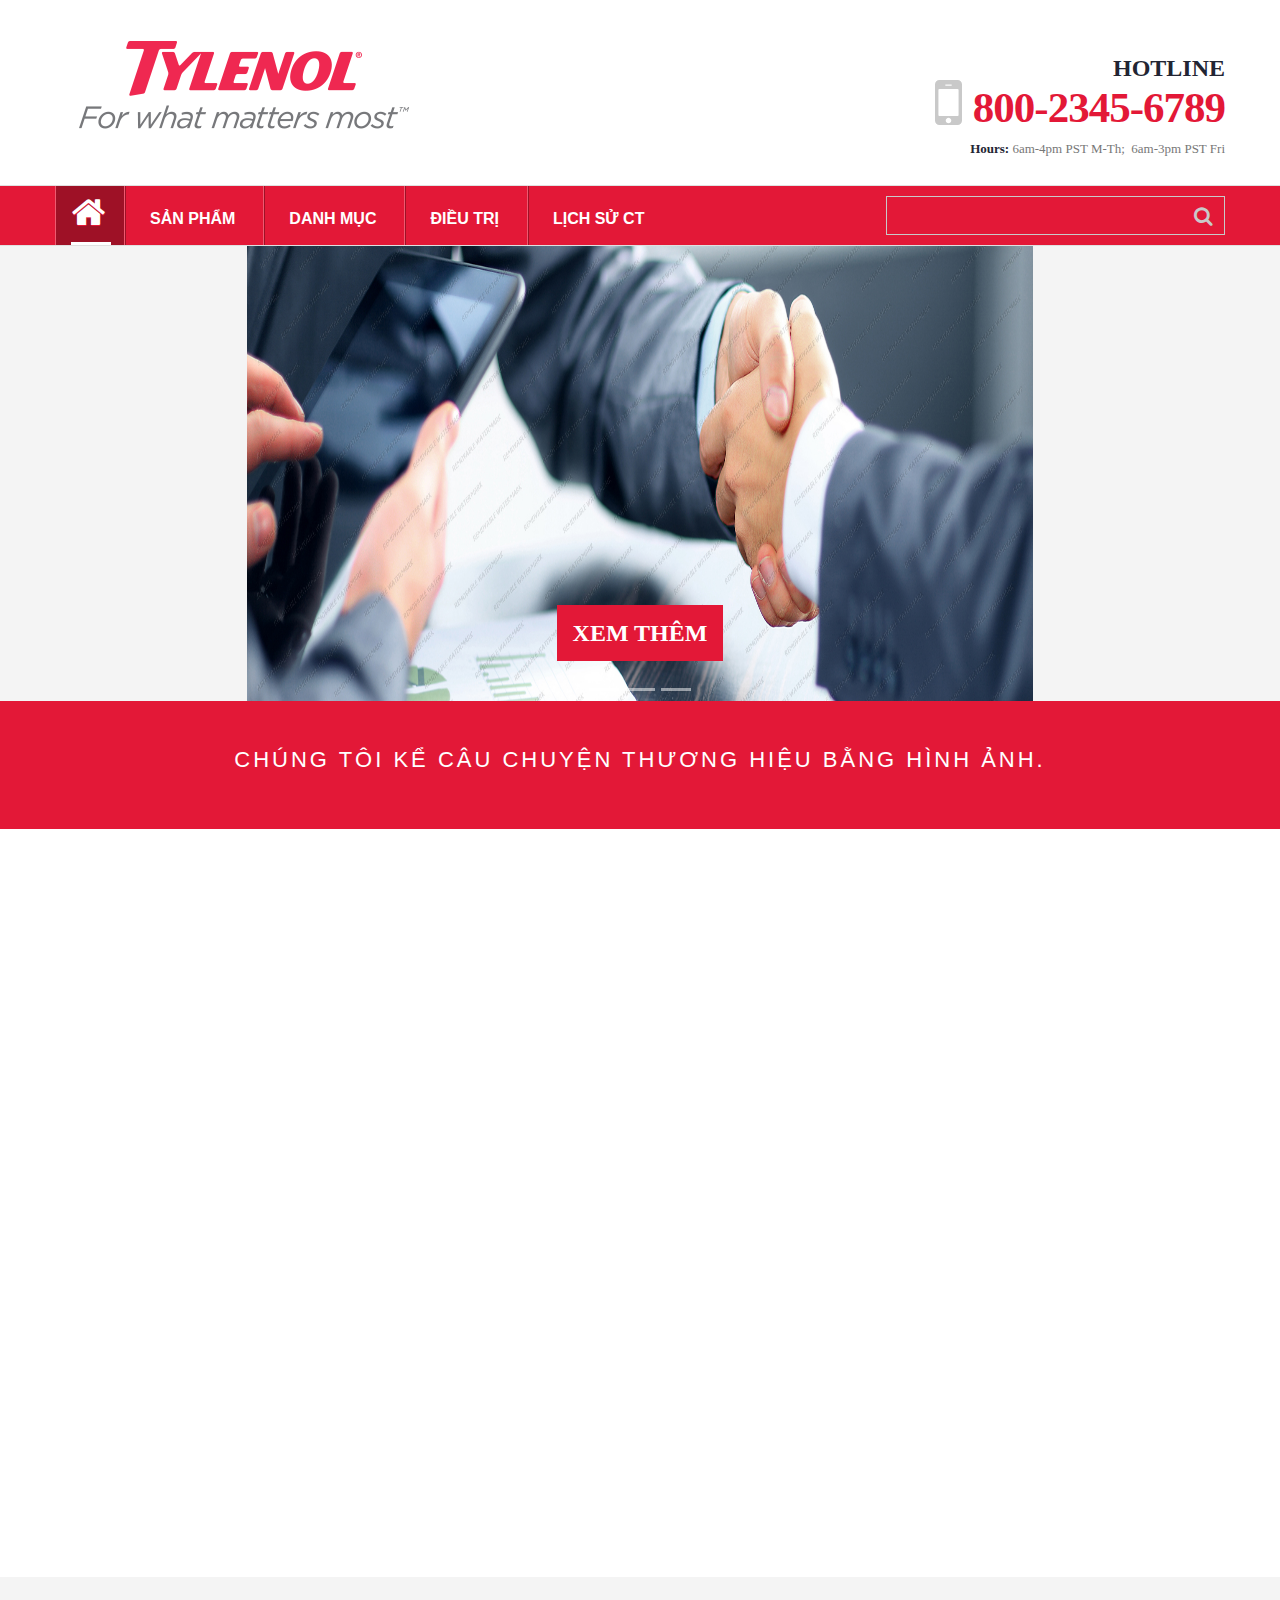
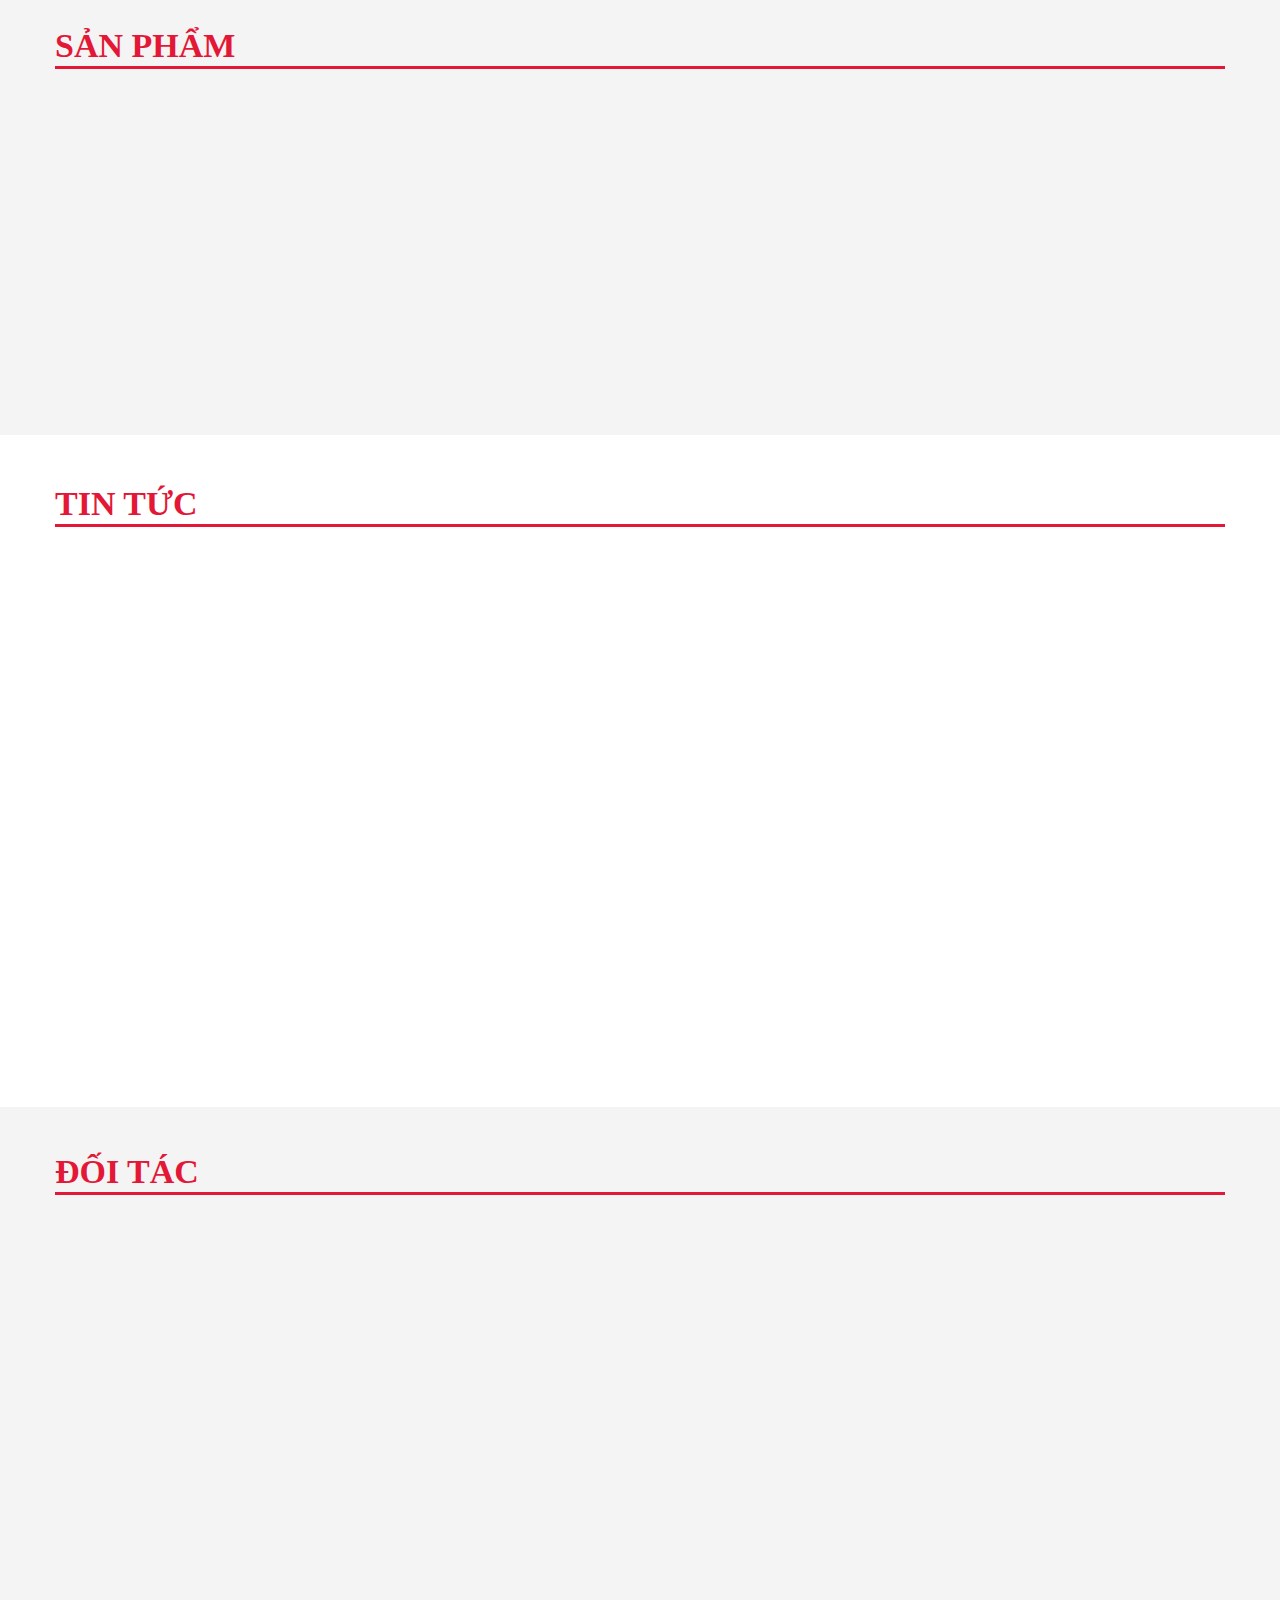
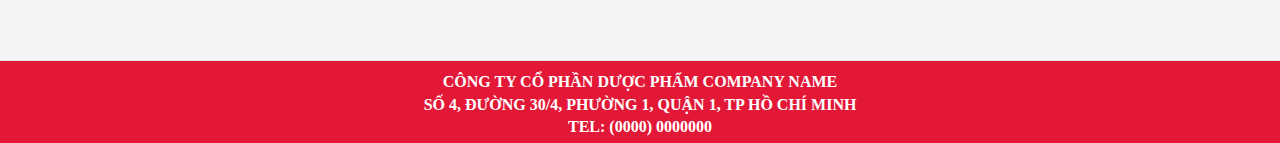
==== commit 55a39d6d: "add animate" ====
--- a/html-mock/index.html
+++ b/html-mock/index.html
@@ -39,6 +39,9 @@
     <script src="https://cdnjs.cloudflare.com/ajax/libs/popper.js/1.14.7/umd/popper.min.js"></script>
     <script src="https://npmcdn.com/tether@1.2.4/dist/js/tether.min.js"></script>
     <script src="https://maxcdn.bootstrapcdn.com/bootstrap/4.3.1/js/bootstrap.min.js"></script>
+
+    <link href="https://unpkg.com/aos@2.3.1/dist/aos.css" rel="stylesheet">
+    <script src="https://unpkg.com/aos@2.3.1/dist/aos.js"></script>
   </head>
   <body>
   <div class="page">
@@ -257,7 +260,7 @@
                 </h3>
               </a>
             <div class="row offs3 center767">
-              <div class=" slider-product  col-md-3 col-sm-6 col-xs-12">
+              <div class=" slider-product  col-md-3 col-sm-6 col-xs-12 "   data-aos-duration="1000" data-aos-delay="200" data-aos="fade-right">
                 <div class="thumbnail1">
                   <img class="" src="images/sp1.jpg" alt="">
                   <div class="caption">
@@ -266,12 +269,12 @@
                       <b>Cold & Flu Relief</b>
                     </p>
                     <h4>
-                        <a href="#" class="btn btn-primary btn-view-product">Xem Sản Phẩm</a>
+                        <a href="#" class="btn btn-primary btn-view-product" >Xem Sản Phẩm</a>
                     </h4>
                   </div>  
                </div>
               </div>
-              <div class=" slider-product col-md-3 col-sm-6 col-xs-12">
+              <div class=" slider-product col-md-3 col-sm-6 col-xs-12"  data-aos-duration="1000" data-aos-delay="300" data-aos="fade-right">
                 <div class="thumbnail1">
                   <img class="" src="images/sp2.jpg" alt="">
                   <div class="caption">
@@ -285,7 +288,7 @@
                   </div>  
                </div>
               </div>
-              <div class="slider-product col-md-3 col-sm-6 col-xs-12">
+              <div class="slider-product col-md-3 col-sm-6 col-xs-12"  data-aos-duration="1000" data-aos-delay="400" data-aos="fade-right">
                 <div class="thumbnail1">
                   <img class="" src="images/sp3.jpg" alt="">
                   <div class="caption">
@@ -299,7 +302,7 @@
                   </div>  
                </div>
               </div>
-              <div class="slider-product  col-md-3 col-sm-6 col-xs-12">
+              <div class="slider-product  col-md-3 col-sm-6 col-xs-12"   data-aos-duration="1000" data-aos-delay="500" data-aos="fade-right">
                 <div class="thumbnail1">
                   <img src="images/sp4.jpg" alt="">
                   <div class="caption">
@@ -325,7 +328,7 @@
               </h3>
             </a>
             <div class="row offs3">
-                <div class="col-md-4 col-sm-12 col-xs-12">
+                <div class="col-md-4 col-sm-12 col-xs-12" data-aos-duration="1000" data-aos-delay="300" data-aos="flip-up">
                   <a class="thumb" data-fancybox-group='1' href="#g">              
                     <img class="" src="images/page-3_img1.jpg" alt="">
                     <span class='thumb_overlay'></span>
@@ -339,7 +342,7 @@
                     Amet vehicula nisl, nec faucibus nisl. Proin ac ferme ntum orci, non semper metus. <a href="#" class="btn-link l-h1 fa-angle-right"></a>
                   </p>
                 </div>
-                <div class="col-md-4 col-sm-12 col-xs-12">
+                <div class="col-md-4 col-sm-12 col-xs-12" data-aos-duration="1000" data-aos-delay="400" data-aos="flip-up">
                   <a class="thumb" data-fancybox-group='1' href="#">              
                     <img class="" src="images/page-3_img2.jpg" alt="">
                     <span class='thumb_overlay'></span>
@@ -354,7 +357,7 @@
                     Fincidunt vel eros gravida, cursus cursus nisl. Nullam ac magna nisi. Integer dictum  <a href="#" class="btn-link l-h1 fa-angle-right"></a>
                   </p>
                 </div>
-                <div class="col-md-4 col-sm-12 col-xs-12">
+                <div class="col-md-4 col-sm-12 col-xs-12" data-aos-duration="1000" data-aos-delay="500" data-aos="flip-up">
                   <a class="thumb" data-fancybox-group='1' href="#">              
                     <img class="" src="images/page-3_img3.jpg" alt="">
                     <span class='thumb_overlay'></span>
@@ -384,47 +387,47 @@
 
           <div class="row offs1">
             <ul class="flex-list">
+              <li class="col-lg-3 col-sm-3 col-xs-6" data-aos-duration="1000" data-aos-delay="400" data-aos="zoom-in">
+                <a href="#">
+                  <img src="images/page-1_img7.jpg" alt="">
+                </a>  
+              </li>
+              <li class="col-lg-3 col-sm-3 col-xs-6"  data-aos-duration="1000" data-aos-delay="500" data-aos="zoom-in">
+                <a href="#">
+                  <img src="images/page-1_img8.jpg" alt="">
+                </a>  
+              </li>
+              <li class="col-lg-3 col-sm-3 col-xs-6" data-aos-duration="1000" data-aos-delay="600" data-aos="zoom-in">
+                <a href="#">
+                  <img src="images/page-1_img9.jpg" alt="">
+                </a>  
+              </li>
+              <li class="col-lg-3 col-sm-3 col-xs-6" data-aos-duration="1000" data-aos-delay="700" data-aos="zoom-in">
+                <a href="#">
+                  <img src="images/page-1_img10.jpg" alt="">
+                </a>  
+              </li>
+            </ul>
+
+            <ul class="flex-list">
+              <li class="col-lg-3 col-sm-3 col-xs-6" data-aos-duration="1000" data-aos-delay="800" data-aos="zoom-in">
+                <a href="#">
+                  <img src="images/page-1_img11.jpg" alt="">
+                </a>  
+              </li>
+              <li class="col-lg-3 col-sm-3 col-xs-6" data-aos-duration="1000" data-aos-delay="900" data-aos="zoom-in">
+                <a href="#">
+                  <img src="images/page-1_img12.jpg" alt="">
+                </a>  
+              </li>
               <li class="col-lg-3 col-sm-3 col-xs-6">
                 <a href="#">
-                  <img src="images/page-1_img7.jpg" alt="">
+                  <img src="images/page-1_img13.jpg" alt="" data-aos-duration="1000" data-aos-delay="1000" data-aos="zoom-in">
                 </a>  
               </li>
               <li class="col-lg-3 col-sm-3 col-xs-6">
                 <a href="#">
-                  <img src="images/page-1_img8.jpg" alt="">
-                </a>  
-              </li>
-              <li class="col-lg-3 col-sm-3 col-xs-6">
-                <a href="#">
-                  <img src="images/page-1_img9.jpg" alt="">
-                </a>  
-              </li>
-              <li class="col-lg-3 col-sm-3 col-xs-6">
-                <a href="#">
-                  <img src="images/page-1_img10.jpg" alt="">
-                </a>  
-              </li>
-            </ul>
-
-            <ul class="flex-list">
-              <li class="col-lg-3 col-sm-3 col-xs-6">
-                <a href="#">
-                  <img src="images/page-1_img11.jpg" alt="">
-                </a>  
-              </li>
-              <li class="col-lg-3 col-sm-3 col-xs-6">
-                <a href="#">
-                  <img src="images/page-1_img12.jpg" alt="">
-                </a>  
-              </li>
-              <li class="col-lg-3 col-sm-3 col-xs-6">
-                <a href="#">
-                  <img src="images/page-1_img13.jpg" alt="">
-                </a>  
-              </li>
-              <li class="col-lg-3 col-sm-3 col-xs-6">
-                <a href="#">
-                  <img src="images/page-1_img14.jpg" alt="">
+                  <img src="images/page-1_img14.jpg" alt="" data-aos-duration="1000" data-aos-delay="1100" data-aos="zoom-in">
                 </a>  
               </li>
             </ul>
@@ -460,6 +463,7 @@
   <script src="js/tm-scripts.js"></script>  
   </body>
   <script>
-    $('#myCarousel').carousel()
+    $('#myCarousel').carousel();
+    AOS.init()
  </script>
 </html>
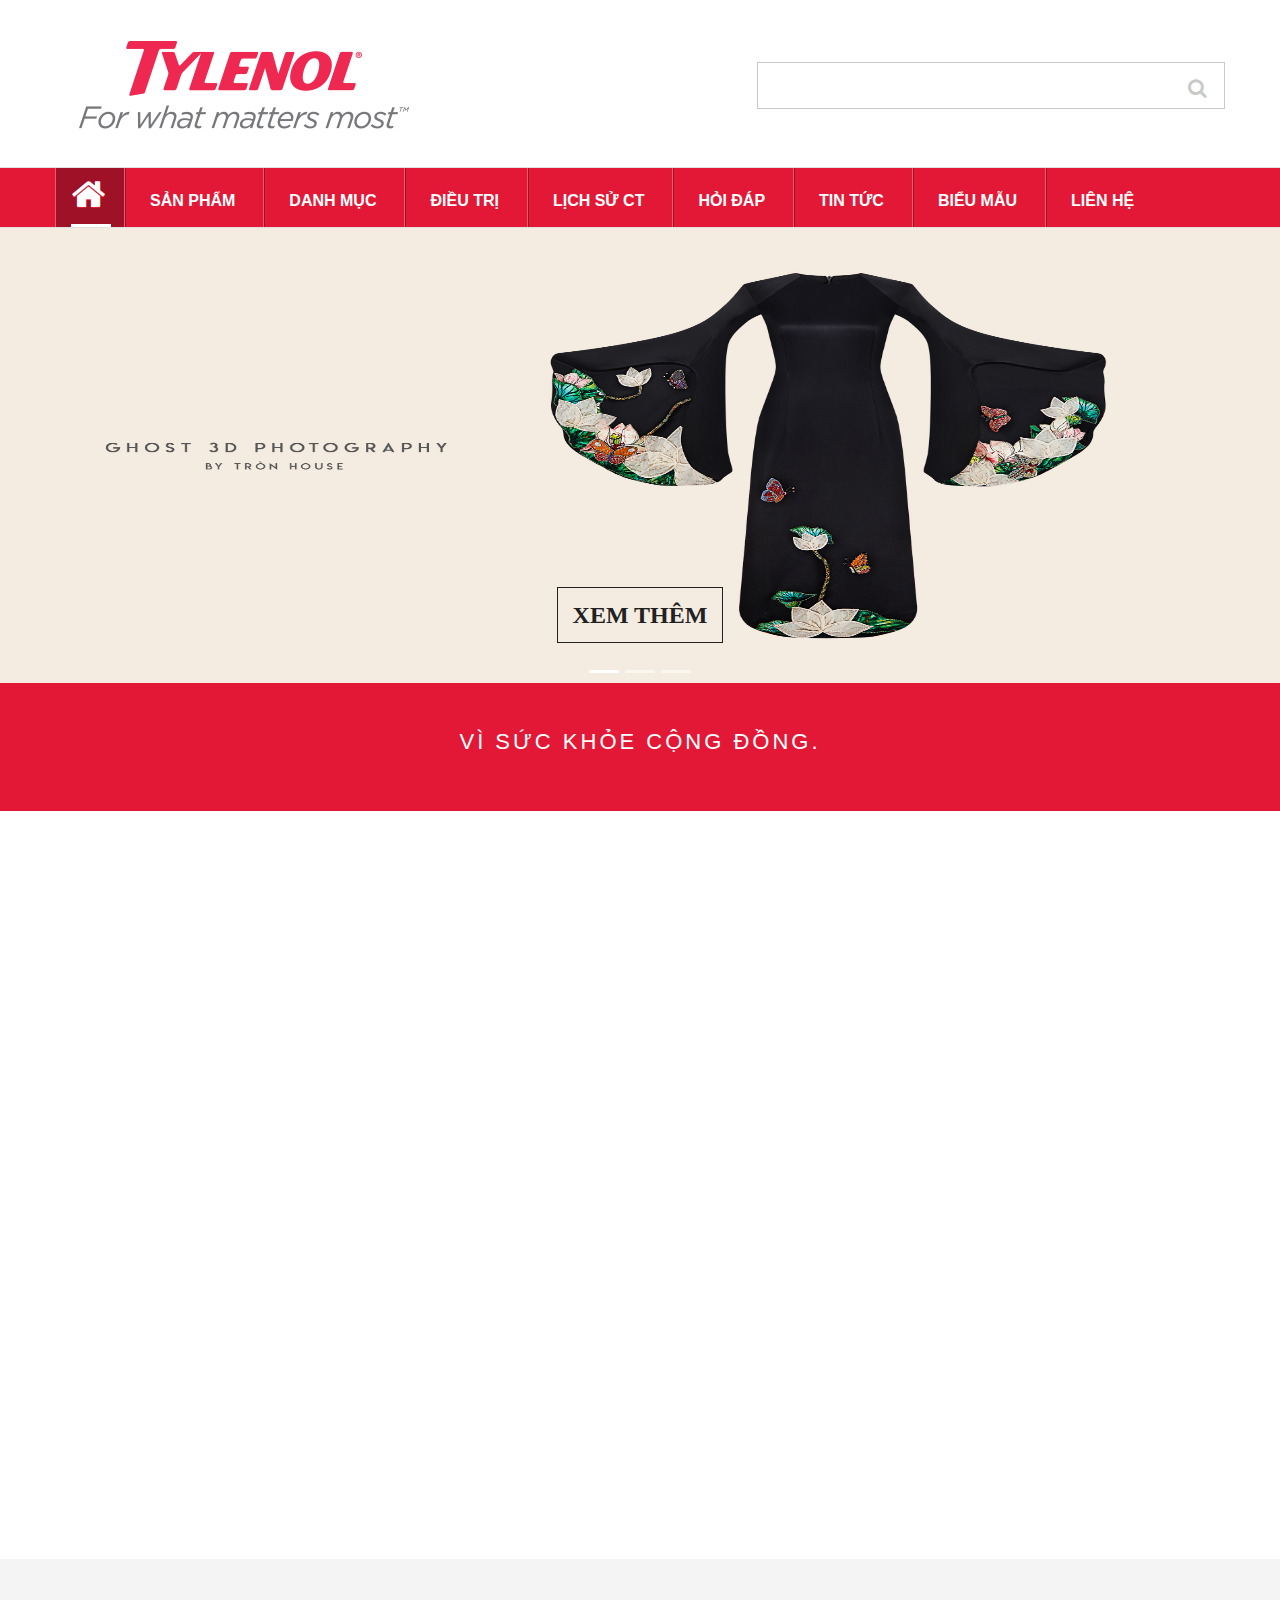
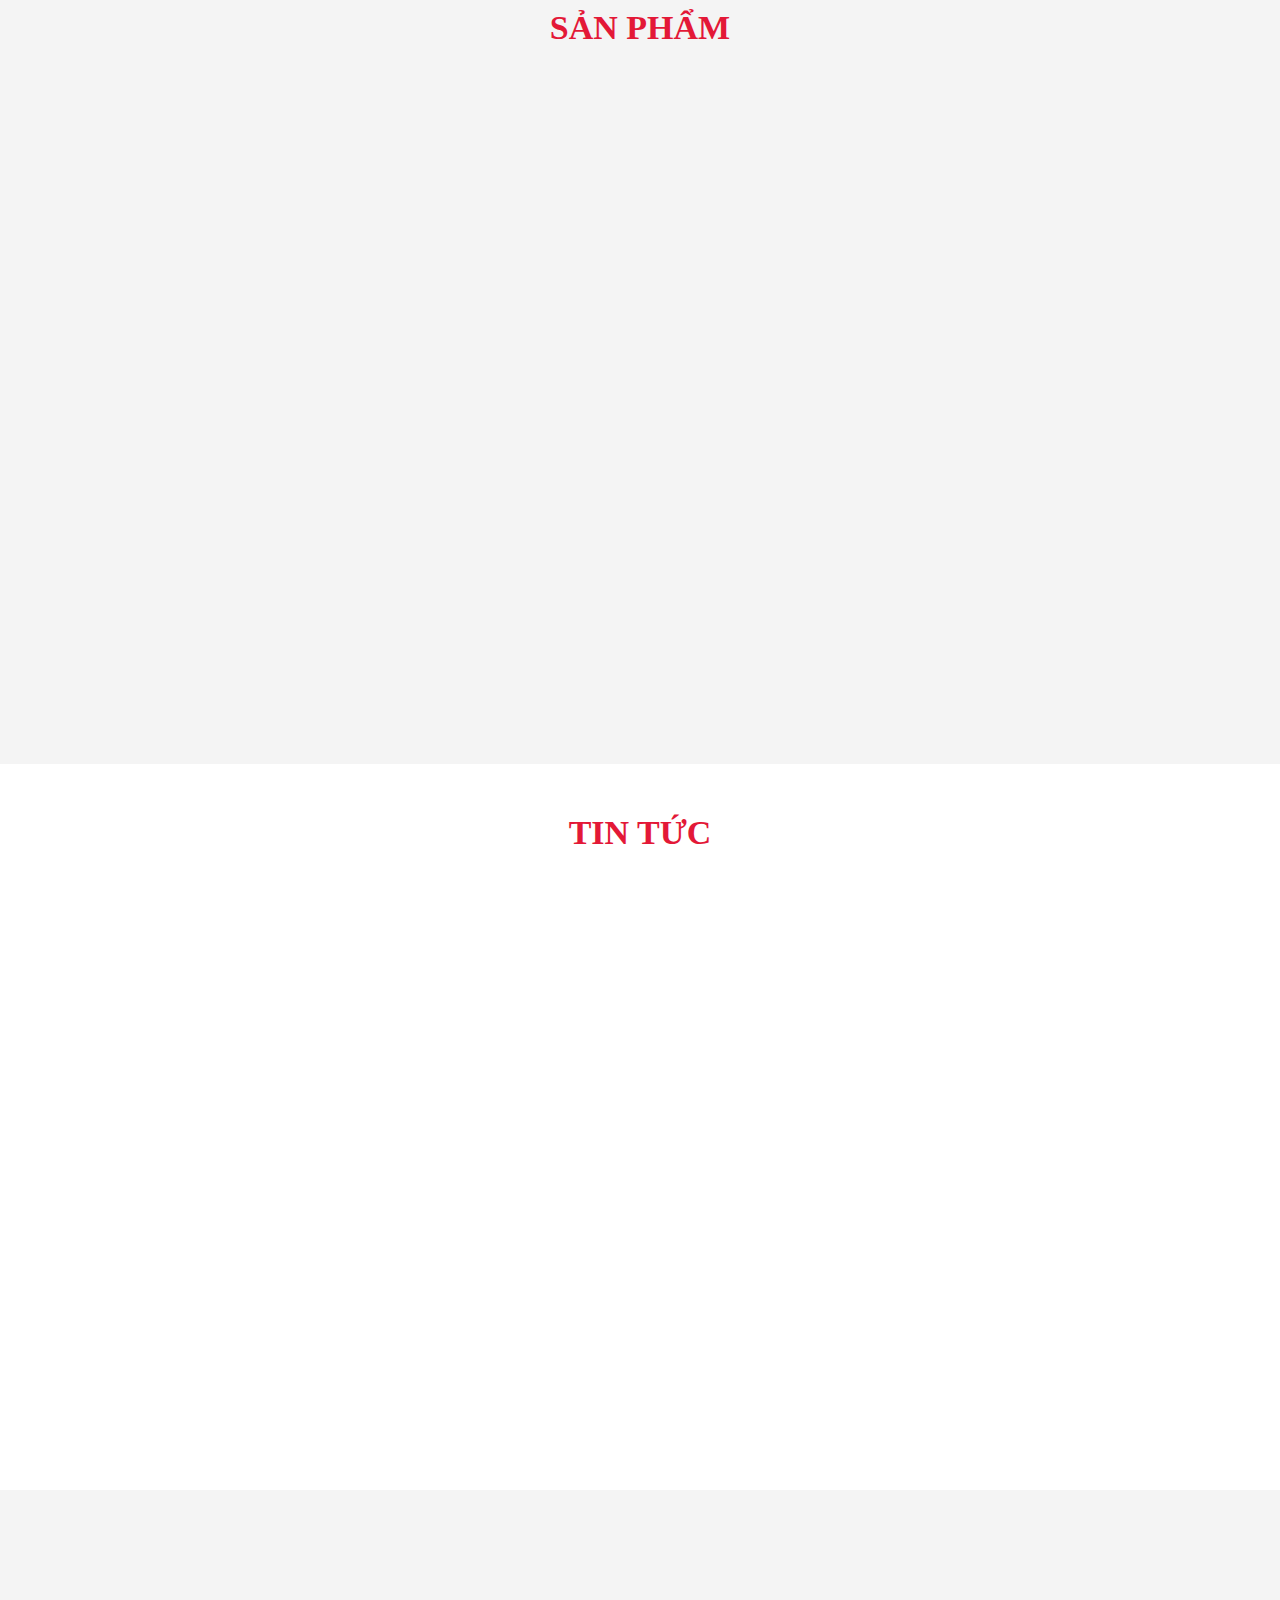
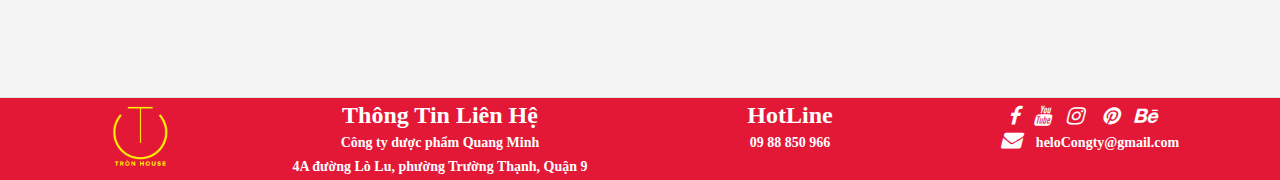
==== commit 637b2fe5: "Change" ====
--- a/html-mock/index.html
+++ b/html-mock/index.html
@@ -58,9 +58,14 @@
         </div>
 
         <div class="help-box text-right">
-          <p>HotLine</p>
-          <a href="callto:#">800-2345-6789</a>
-          <small><span>Hours:</span>  6am-4pm PST M-Th; &nbsp;6am-3pm PST Fri</small>
+          <p></p>
+          <form class="search-form" action="search.php" method="GET" accept-charset="utf-8">
+            <label class="search-form_label">
+              <input class="search-form_input" type="text" name="s" autocomplete="off" placeholder=""/>
+              <span class="search-form_liveout"></span>
+            </label>
+            <button class="search-form_submit fa-search" type="submit"></button>
+          </form>
         </div>
       </div>
 
@@ -161,10 +166,22 @@
                 <li>
                   <a href="index-1.html">Lịch Sử CT<span class="under-line" aria-hidden="true"></span></a>
                 </li>
+                <li>
+                  <a href="#">Hỏi Đáp<span class="under-line" aria-hidden="true"></span></a>
+                </li>
+                <li>
+                  <a href="#">Tin Tức<span class="under-line" aria-hidden="true"></span></a>
+                </li>
+                <li>
+                  <a href="#">Biểu Mẫu<span class="under-line" aria-hidden="true"></span></a>
+                </li>
+                <li>
+                  <a href="#">Liên Hệ<span class="under-line" aria-hidden="true"></span></a>
+                </li>
               </ul>                           
             </div>
         </nav>   
-        <form class="search-form" action="search.php" method="GET" accept-charset="utf-8">
+        <form class="search-form mobile-search" action="search.php" method="GET" accept-charset="utf-8">
           <label class="search-form_label">
             <input class="search-form_input" type="text" name="s" autocomplete="off" placeholder=""/>
             <span class="search-form_liveout"></span>
@@ -197,21 +214,21 @@
             <!-- The slideshow -->
             <div class="carousel-inner">
               <div class="carousel-item active">
-                <img src="images/page-1_slide3.jpg" alt="Los Angeles">
+                <img src="images/s1.jpg" alt="Los Angeles">
                 <div class="carousel-caption d-none d-md-block">
-                    <a href="#" class="btn btn-primary">Xem Thêm </span></a>
+                    <a href="#" class="btn btn-primary more">Xem Thêm </span></a>
                 </div>
               </div>
               <div class="carousel-item">
-                <img src="images/parallax1.jpg"  alt="Chicago" >
+                <img src="images/s2.jpg"  alt="Chicago" >
                 <div class="carousel-caption d-none d-md-block">
-                    <a href="#" class="btn btn-primary">Xem Thêm </span></a>
+                    <a href="#" class="btn btn-primary more">Xem Thêm </span></a>
                 </div>
               </div>
               <div class="carousel-item">
-                <img src="images/parallax2.jpg"  alt="New York">
+                <img src="images/s3.jpg"  alt="New York">
                 <div class="carousel-caption d-none d-md-block">
-                    <a href="#" class="btn btn-primary">Xem Thêm </span></a>
+                    <a href="#" class="btn btn-primary more">Xem Thêm </span></a>
                 </div>
               </div>
             </div>
@@ -232,7 +249,7 @@
           <div class="row call-to-action-1">
             <div class="col-md-12 col-sm-12">
               <p class="action-top-1">
-                  CHÚNG TÔI KỂ CÂU CHUYỆN THƯƠNG HIỆU BẰNG HÌNH ẢNH.
+                VÌ SỨC KHỎE CỘNG ĐỒNG.
               </p>
             </div>
           </div>
@@ -245,7 +262,7 @@
           <div class="row">
             <div class="col-md-12 col-sm-12">
                 <div class="embed-responsive embed-responsive-16by9">
-                    <iframe height="315" src="https://www.youtube.com/embed/RcGyVTAoXEU" frameborder="0" allow="accelerometer; autoplay; encrypted-media; gyroscope; picture-in-picture" allowfullscreen></iframe>
+                  <iframe width="560" height="315" src="https://www.youtube.com/embed/kKMDknmy9RM" frameborder="0" allow="accelerometer; autoplay; encrypted-media; gyroscope; picture-in-picture" allowfullscreen></iframe>
                 </div>
             </div>
           </div>
@@ -255,7 +272,7 @@
       <section class="well well4 bg2 wow fadeIn" data-wow-duration='3s'>
           <div class="container">
               <a href="#">
-                <h3 class="custom-header header-underline">
+                <h3 class="custom-header ">
                   Sản Phẩm
                 </h3>
               </a>
@@ -264,12 +281,8 @@
                 <div class="thumbnail1">
                   <img class="" src="images/sp1.jpg" alt="">
                   <div class="caption">
-                    <p>
-                        Products for
-                      <b>Cold & Flu Relief</b>
-                    </p>
                     <h4>
-                        <a href="#" class="btn btn-primary btn-view-product" >Xem Sản Phẩm</a>
+                        <a href="#" class="btn btn-primary btn-view-product" >Tên Sản Phẩm</a>
                     </h4>
                   </div>  
                </div>
@@ -278,40 +291,70 @@
                 <div class="thumbnail1">
                   <img class="" src="images/sp2.jpg" alt="">
                   <div class="caption">
-                      <p>
-                          Products for
-                        <b>Cough Relief</b>
-                      </p>
+                     <h4>
+                        <a href="#" class="btn btn-primary btn-view-product">Tên Sản Phẩm</a>
+                    </h4>
+                  </div>  
+               </div>
+              </div>
+              <div class="slider-product col-md-3 col-sm-6 col-xs-12"  data-aos-duration="1000" data-aos-delay="400" data-aos="fade-right">
+                <div class="thumbnail1">
+                  <img class="" src="images/sp3.jpg" alt="">
+                  <div class="caption">
+                   <h4>
+                        <a href="#" class="btn btn-primary btn-view-product">Tên Sản Phẩm</a>
+                      </h4>
+                  </div>  
+               </div>
+              </div>
+              <div class="slider-product  col-md-3 col-sm-6 col-xs-12"   data-aos-duration="1000" data-aos-delay="500" data-aos="fade-right">
+                <div class="thumbnail1">
+                  <img src="images/sp4.jpg" alt="">
+                  <div class="caption">
                     <h4>
-                        <a href="#" class="btn btn-primary btn-view-product">Xem Sản Phẩm</a>
+                        <a href="#" class="btn btn-primary btn-view-product">Tên Sản Phẩm</a>
                     </h4>
                   </div>  
                </div>
               </div>
+            </div>
+            <div class="row offs3 center767">
+              <div class=" slider-product  col-md-3 col-sm-6 col-xs-12 "   data-aos-duration="1000" data-aos-delay="200" data-aos="fade-right">
+                <div class="thumbnail1">
+                  <img class="" src="images/sp1.jpg" alt="">
+                  <div class="caption">
+                    <h4>
+                        <a href="#" class="btn btn-primary btn-view-product" >Tên Sản Phẩm</a>
+                    </h4>
+                  </div>  
+               </div>
+              </div>
+              <div class=" slider-product col-md-3 col-sm-6 col-xs-12"  data-aos-duration="1000" data-aos-delay="300" data-aos="fade-right">
+                <div class="thumbnail1">
+                  <img class="" src="images/sp2.jpg" alt="">
+                  <div class="caption">
+                     <h4>
+                        <a href="#" class="btn btn-primary btn-view-product">Tên Sản Phẩm</a>
+                    </h4>
+                  </div>  
+               </div>
+              </div>
               <div class="slider-product col-md-3 col-sm-6 col-xs-12"  data-aos-duration="1000" data-aos-delay="400" data-aos="fade-right">
                 <div class="thumbnail1">
                   <img class="" src="images/sp3.jpg" alt="">
                   <div class="caption">
-                    <p>
-                        Products for
-                        <b>Sinus Relief</b>
-                    </p>
+                   <h4>
+                        <a href="#" class="btn btn-primary btn-view-product">Tên Sản Phẩm</a>
+                      </h4>
+                  </div>  
+               </div>
+              </div>
+              <div class="slider-product  col-md-3 col-sm-6 col-xs-12"   data-aos-duration="1000" data-aos-delay="500" data-aos="fade-right">
+                <div class="thumbnail1">
+                  <img src="images/sp4.jpg" alt="">
+                  <div class="caption">
                     <h4>
-                        <a href="#" class="btn btn-primary btn-view-product">Xem Sản Phẩm</a>
-                      </h4>
-                  </div>  
-               </div>
-              </div>
-              <div class="slider-product  col-md-3 col-sm-6 col-xs-12"   data-aos-duration="1000" data-aos-delay="500" data-aos="fade-right">
-                <div class="thumbnail1">
-                  <img src="images/sp4.jpg" alt="">
-                  <div class="caption">
-                    <p>
-                        Products for
-                      <b> Sleeplessness</b>
-                    </p>
-                    <h4>
-                        <a href="#" class="btn btn-primary btn-view-product">Xem Sản Phẩm</a>
+                        <a href="#" class="btn btn-primary btn-view-product">Tên Sản Phẩm</a>
                     </h4>
                   </div>  
                </div>
@@ -323,7 +366,7 @@
         <section class="well well4 bg3 wow fadeIn" data-wow-duration='3s'>
           <div class="container">
             <a href="#">
-              <h3 class="custom-header header-underline">
+              <h3 class="custom-header ">
                 Tin Tức
               </h3>
             </a>
@@ -333,45 +376,52 @@
                     <img class="" src="images/page-3_img1.jpg" alt="">
                     <span class='thumb_overlay'></span>
                   </a>
-                  <p class="lead">
-                    Do eiusmod tempor incididunt ut labore 
-                  </p>
-                  <p class="ins767-1">
-                    Curabitur eu lorem ac lacus laoreet auctor. Fusce vitae orci nec velit ornare rhoncus ut tempus est. Ma uris eu augue lorem. Suspendisse sit
-                    <br /><br />
-                    Amet vehicula nisl, nec faucibus nisl. Proin ac ferme ntum orci, non semper metus. <a href="#" class="btn-link l-h1 fa-angle-right"></a>
-                  </p>
+                  <div class="content-news">
+                    <p class="lead">
+                      Do eiusmod tempor incididunt ut labore. Curabitur eu lorem ac lacus laoreet auctor.
+                    </p>
+                    <p class="ins767-1">
+                       Fusce vitae orci nec velit ornare rhoncus ut tempus est. Ma uris eu augue lorem. Suspendisse sit
+                      <br /><br />
+                      Amet vehicula nisl, nec faucibus nisl. Proin ac ferme ntum orci, non semper metus.
+                    </p>
+                  </div>
                 </div>
                 <div class="col-md-4 col-sm-12 col-xs-12" data-aos-duration="1000" data-aos-delay="400" data-aos="flip-up">
                   <a class="thumb" data-fancybox-group='1' href="#">              
                     <img class="" src="images/page-3_img2.jpg" alt="">
                     <span class='thumb_overlay'></span>
                   </a>  
-                  <p class="lead">
-                    Ancididunt ut labore et dolore magna
-                  </p>
-                  <p class="ins767-1">
-                    Ma uris eu augue lorem. Suspendisse sitmet vehi
-                    cula nisl, nec faucibus nisl. Proin ac ferme ntum orci, non semper metus. Nulla nulla tellus
-                    <br /><br />
-                    Fincidunt vel eros gravida, cursus cursus nisl. Nullam ac magna nisi. Integer dictum  <a href="#" class="btn-link l-h1 fa-angle-right"></a>
-                  </p>
+                  <div class="content-news">
+                    <p class="lead">
+                      Ancididunt ut labore et dolore magna Ma uris eu augue lorem. Suspendisse sitmet vehi
+                      cula nisl, nec faucibus nisl.
+                    </p>
+                    <p class="ins767-1">
+                      Proin ac ferme ntum orci, non semper metus. Nulla nulla tellus
+                      Fincidunt vel eros gravida. 
+                    </p>
+                  </div>
                 </div>
                 <div class="col-md-4 col-sm-12 col-xs-12" data-aos-duration="1000" data-aos-delay="500" data-aos="flip-up">
                   <a class="thumb" data-fancybox-group='1' href="#">              
                     <img class="" src="images/page-3_img3.jpg" alt="">
                     <span class='thumb_overlay'></span>
                   </a>  
-                  <p class="lead">
-                    Ut enim ad minim veniam quis nostrud
-                  </p>
-                  <p class="ins767-1">
-                    Suspendisse sitmet vehicula nisl, nec faucibus
-                    nisl. Proin ac ferme ntum orci, non semper metus. Nul la nulla tellus, tincidunt vel eros gravid
-                    <br /><br />
-                    Nullam ac magna nisi. Integer dictum sagittis vulp
-                    utate. Nulla a purus felisam  <a href="#" class="btn-link l-h1 fa-angle-right"></a>
-                  </p>
+                  <div class="content-news">
+                    <p class="lead">
+                      Ut enim ad minim veniam quis nostrud
+                    </p>
+                    <p class="ins767-1">
+                      Nullam ac magna nisi. Integer dictum sagittis vulp
+                      utate. Nulla a purus felisam  
+                    </p>
+                    </div>
+                </div>
+              </div>
+              <div class="row">
+                <div class="view-more-news" data-aos-duration="1000" data-aos-delay="500" data-aos="flip-up">
+                    <a href="#" class="btn btn-primary more">Xem Thêm </span></a>
                 </div>
               </div>
           </div>
@@ -379,55 +429,36 @@
 
       <section class="well bg2 well2">
         <div class="container">
-          
-          <h3 class="custom-header header-underline">
-              Đối Tác
-          </h3>
-          
-
           <div class="row offs1">
             <ul class="flex-list">
-              <li class="col-lg-3 col-sm-3 col-xs-6" data-aos-duration="1000" data-aos-delay="400" data-aos="zoom-in">
+              <li class="col-lg-2 col-sm-3 col-xs-6" data-aos-duration="1000" data-aos-delay="400" data-aos="zoom-in">
                 <a href="#">
                   <img src="images/page-1_img7.jpg" alt="">
                 </a>  
               </li>
-              <li class="col-lg-3 col-sm-3 col-xs-6"  data-aos-duration="1000" data-aos-delay="500" data-aos="zoom-in">
+              <li class="col-lg-2 col-sm-3 col-xs-6"  data-aos-duration="1000" data-aos-delay="500" data-aos="zoom-in">
                 <a href="#">
                   <img src="images/page-1_img8.jpg" alt="">
                 </a>  
               </li>
-              <li class="col-lg-3 col-sm-3 col-xs-6" data-aos-duration="1000" data-aos-delay="600" data-aos="zoom-in">
+              <li class="col-lg-2 col-sm-3 col-xs-6" data-aos-duration="1000" data-aos-delay="600" data-aos="zoom-in">
                 <a href="#">
                   <img src="images/page-1_img9.jpg" alt="">
                 </a>  
               </li>
-              <li class="col-lg-3 col-sm-3 col-xs-6" data-aos-duration="1000" data-aos-delay="700" data-aos="zoom-in">
+              <li class="col-lg-2 col-sm-3 col-xs-6" data-aos-duration="1000" data-aos-delay="700" data-aos="zoom-in">
                 <a href="#">
                   <img src="images/page-1_img10.jpg" alt="">
                 </a>  
               </li>
-            </ul>
-
-            <ul class="flex-list">
-              <li class="col-lg-3 col-sm-3 col-xs-6" data-aos-duration="1000" data-aos-delay="800" data-aos="zoom-in">
+              <li class="col-lg-2 col-sm-3 col-xs-6" data-aos-duration="1000" data-aos-delay="800" data-aos="zoom-in">
                 <a href="#">
                   <img src="images/page-1_img11.jpg" alt="">
                 </a>  
               </li>
-              <li class="col-lg-3 col-sm-3 col-xs-6" data-aos-duration="1000" data-aos-delay="900" data-aos="zoom-in">
+			        <li class="col-lg-2 col-sm-3 col-xs-6" data-aos-duration="1000" data-aos-delay="900" data-aos="zoom-in">
                 <a href="#">
                   <img src="images/page-1_img12.jpg" alt="">
-                </a>  
-              </li>
-              <li class="col-lg-3 col-sm-3 col-xs-6">
-                <a href="#">
-                  <img src="images/page-1_img13.jpg" alt="" data-aos-duration="1000" data-aos-delay="1000" data-aos="zoom-in">
-                </a>  
-              </li>
-              <li class="col-lg-3 col-sm-3 col-xs-6">
-                <a href="#">
-                  <img src="images/page-1_img14.jpg" alt="" data-aos-duration="1000" data-aos-delay="1100" data-aos="zoom-in">
                 </a>  
               </li>
             </ul>
@@ -444,11 +475,32 @@
   <footer class="">
    <section class="well1">
       <div class="container"> 
-            <h6>
-                Công Ty Cổ Phần Dược Phẩm Company Name
-            </h6>
-            <h6>Số 4, Đường 30/4, Phường 1, Quận 1, TP Hồ Chí Minh</h6>
-            <h6>Tel: (0000) 0000000</h6>
+        <div class="row offs3 center767">
+          <div class="col-md-2 col-sm-6 col-xs-12 ">
+            <div>
+              <img class="logo-footer" src="images/logo-footer.png" alt="">
+            </div>
+          </div>
+          <div class=" slider-product col-md-4 col-sm-6 col-xs-12" >
+            <h4>
+                Thông Tin Liên Hệ
+            </h4>
+            <h4><small class="small-info">Công ty dược phẩm Quang Minh</small></h4>
+            <h4><small class="small-info">4A đường Lò Lu, phường Trường Thạnh, Quận 9</small></h4>
+          </div>
+          <div class=" slider-product col-md-3 col-sm-6 col-xs-12" >
+            <h4>
+                HotLine
+            </h4>
+            <h4><small class="small-info">09 88 850 966</small></h4>
+          </div>
+          <div class=" slider-product col-md-3 col-sm-6 col-xs-12" >
+              <h4><small class="small-info"><i class="fab fa-facebook-f"></i><i class="fab fa-youtube"></i><i class="fab fa-instagram"></i>
+                <i class="fab fa-pinterest"></i><i class="fab fa-behance"></i>
+              </small></h4>
+              <h4><small class="small-info"><i class="fas fa-envelope"></i>heloCongty@gmail.com</small></h4>
+            </div>
+        </div>
       </div> 
     </section>    
   </footer>
--- a/html-mock/css/custom-styles.css
+++ b/html-mock/css/custom-styles.css
@@ -32,22 +32,6 @@
     border-right: unset;
 }
 
-.search-form_submit {
-    top: 8px;
-    right: 9px;
-}
-
-.search-form_label{
-    padding: unset;
-}
-
-.search-form {
-    width: 29%;
-}
-.search-form_input{
-    padding-left: 10px;
-    color: #fff;
-}
 
 ul > li > a.fa-home::before{
     font-size: unset;
@@ -96,9 +80,7 @@
     left: 50%;
  }
 
- .search-form_toggle.active, .search-form_toggle:hover {
-    color: #e31837;
-}
+ 
 .navbar-default .navbar-nav > li > a > .under-line::after{
     
     background-color: #fff;
@@ -110,31 +92,37 @@
     width: 40px;
 }
 @media (max-width: 1199px){
-    .search-form {
-        width: 35%;
-    }
-    .search-form_label {
-        margin-bottom: 0;
-        margin-top: 12px;
-    }
-
-    .search-form_submit {
-        top: 15px;
+    .navbar-default .navbar-nav > li > a {
+        padding: 15px 15px 15px 15px;
+    }
+    ul > li > a.fa-home{
+        padding: 14px 15px 10px !important;
+        font-size:30px !important;
+    }
+
+    header .stuck_container{
+        height: 53px!important;
     }
 }
 
 @media (max-width: 991px){
-    .search-form {
-        width: 17%;
+    .navbar-default .navbar-nav > li > a {
+        padding: 5px 5px 5px 5px;
+        font-size: 1.5rem;
+    }
+    ul > li > a.fa-home{
+        padding: 6px 10px 0px !important;
+        font-size:25px !important;
+    }
+
+    header .stuck_container{
+        height: 33px!important;
     }
 }
 
 @media (max-width: 767px)
 {
-    .search-form {
-        width: 95%;
-    }
-
+    
     .right-side{
         border-top: 1px solid #e31837;
     }
@@ -217,6 +205,12 @@
     }
     .rd-mobilemenu_ul a .rd-submenu-toggle:after {
         color: #e31837;
+    }
+  }
+
+  @media (min-width: 768px) {
+    .mobile-search{
+        display: none !important;
     }
   }
 
@@ -295,7 +289,7 @@
 
 .carousel-inner img{
     height: 455px;
-    width: 61.44%;
+    width: 100%;
 }
 .carousel-item{
     text-align: center;
@@ -348,6 +342,10 @@
     text-align: center;
 }
 
+.slider-product .thumbnail1 img{
+    width: 100%;
+    height: 260px;
+}
 .custom-header{
     color: #e31837 !important;
     font-family: "Times New Roman",Times,serif;
@@ -358,7 +356,7 @@
     height: 210px;
 }
 .thumbnail1 .caption {
-    margin-top: 10px;
+    margin-top: unset;
     text-align: center;
 }
 
@@ -370,6 +368,7 @@
     padding: 10px 10px;
     text-transform: unset;
     cursor: pointer;
+    width: 100%;
 }
 .thumbnail1 .caption h4 a:hover{
     color: #e31837;
@@ -420,7 +419,7 @@
     text-align: center;
     font-size: 18px;
     font-family:  "Times New Roman";
-    margin-top: 10px;
+    margin-top: 5px;
 }
 footer .container h6{
     font-size: 16px;
@@ -490,4 +489,68 @@
 
 hr {
     border-top: 1px solid #e31837;
+}
+
+.mobile-search {
+    display: none;
+}
+
+.search-form_input{
+    color: #e31837;  
+}
+
+header .help-box{
+    width: 40%;
+}
+header .search-form{
+    width: 100%;
+}
+
+header .search-form_input{
+    height: 25px;
+}
+
+.carousel-caption .more{
+    background-color: unset;
+    border: 1px solid #212121;
+    color: #212121;
+}
+
+.carousel-caption .more:hover{
+    background-color: #e31837;
+    color: #fff;
+    border: unset;
+}
+
+.custom-header {
+    text-align: center;
+}
+.content-news {
+    background-color: #e31837;
+    text-align: center;
+}
+
+.content-news p{
+    color: #fff;
+}
+
+.view-more-news{
+    text-align: center;
+}
+
+.logo-footer{
+    width: 65px;
+    height: 65px;
+}
+
+footer h4{
+    color: #fff;
+    line-height: 1.0;
+}
+
+.small-info{
+    font-size: 14px;
+}
+.small-info i{
+    margin-right: 15px;
 }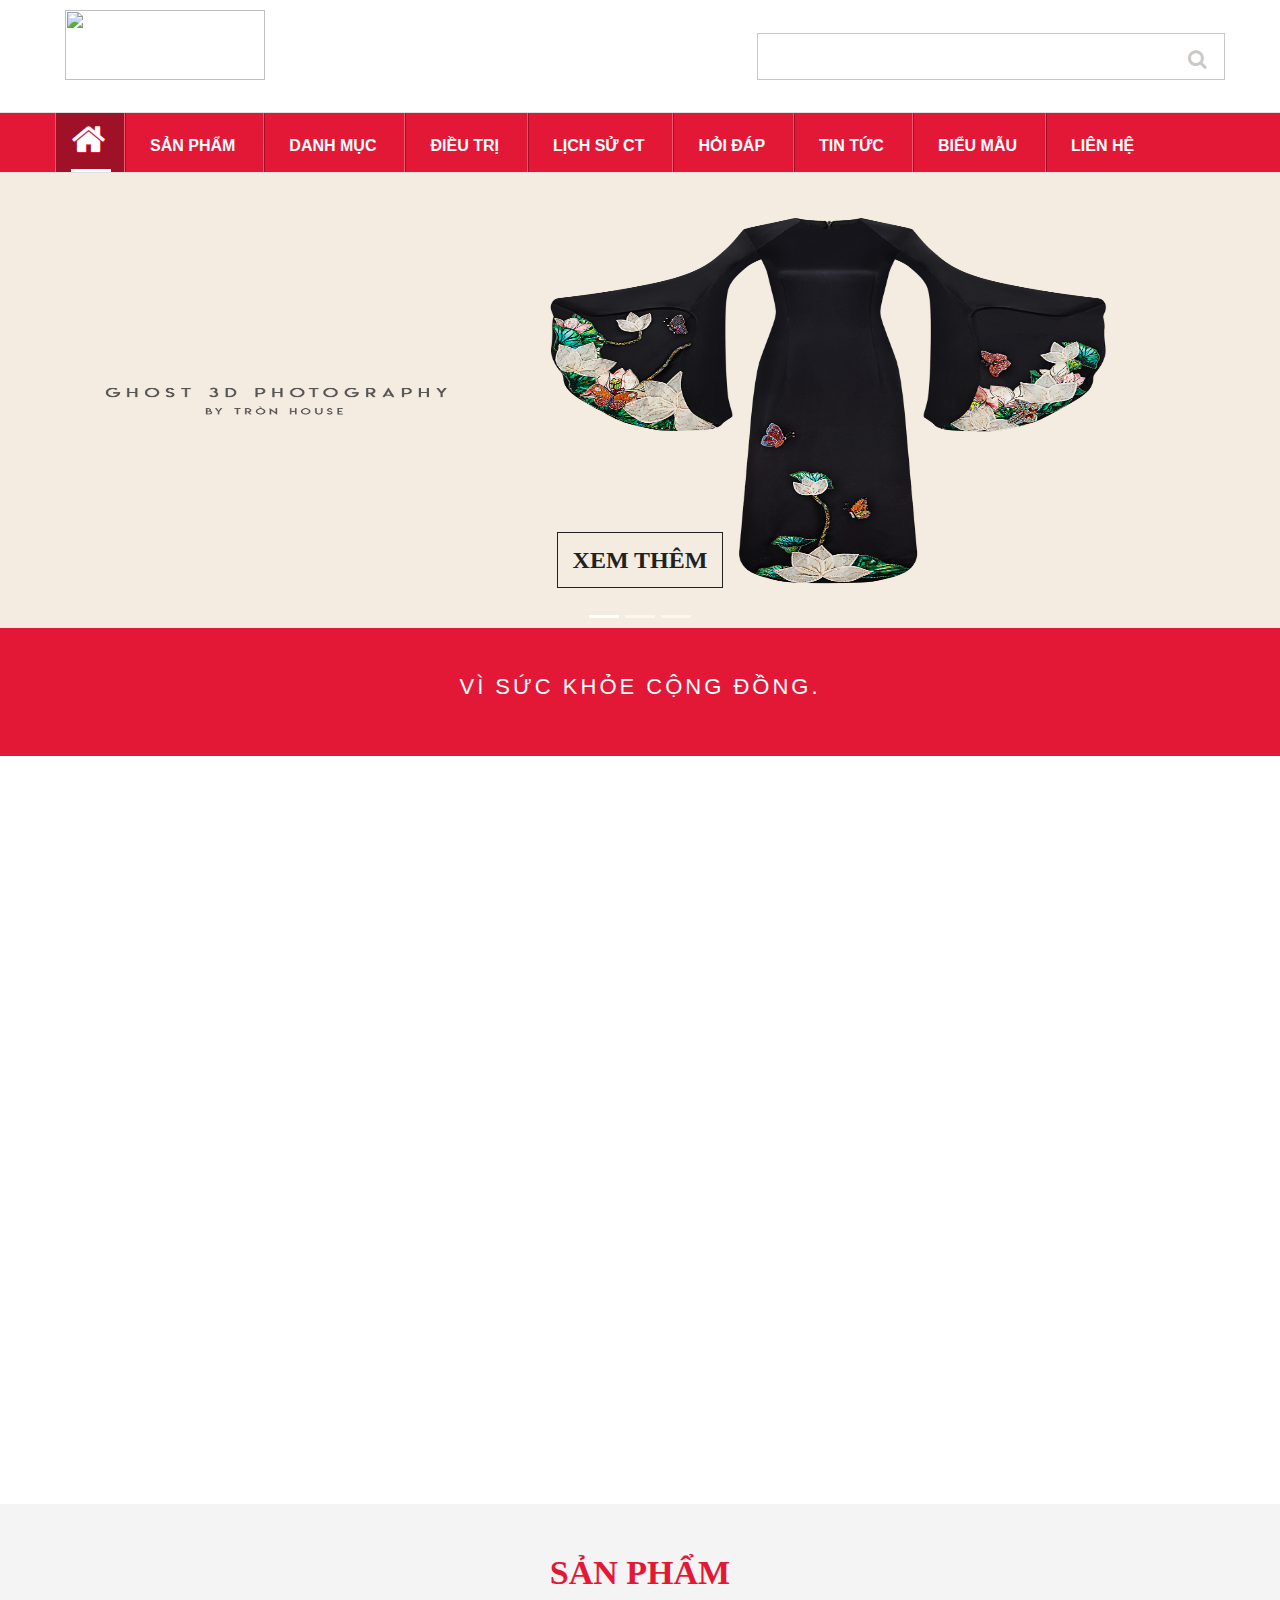
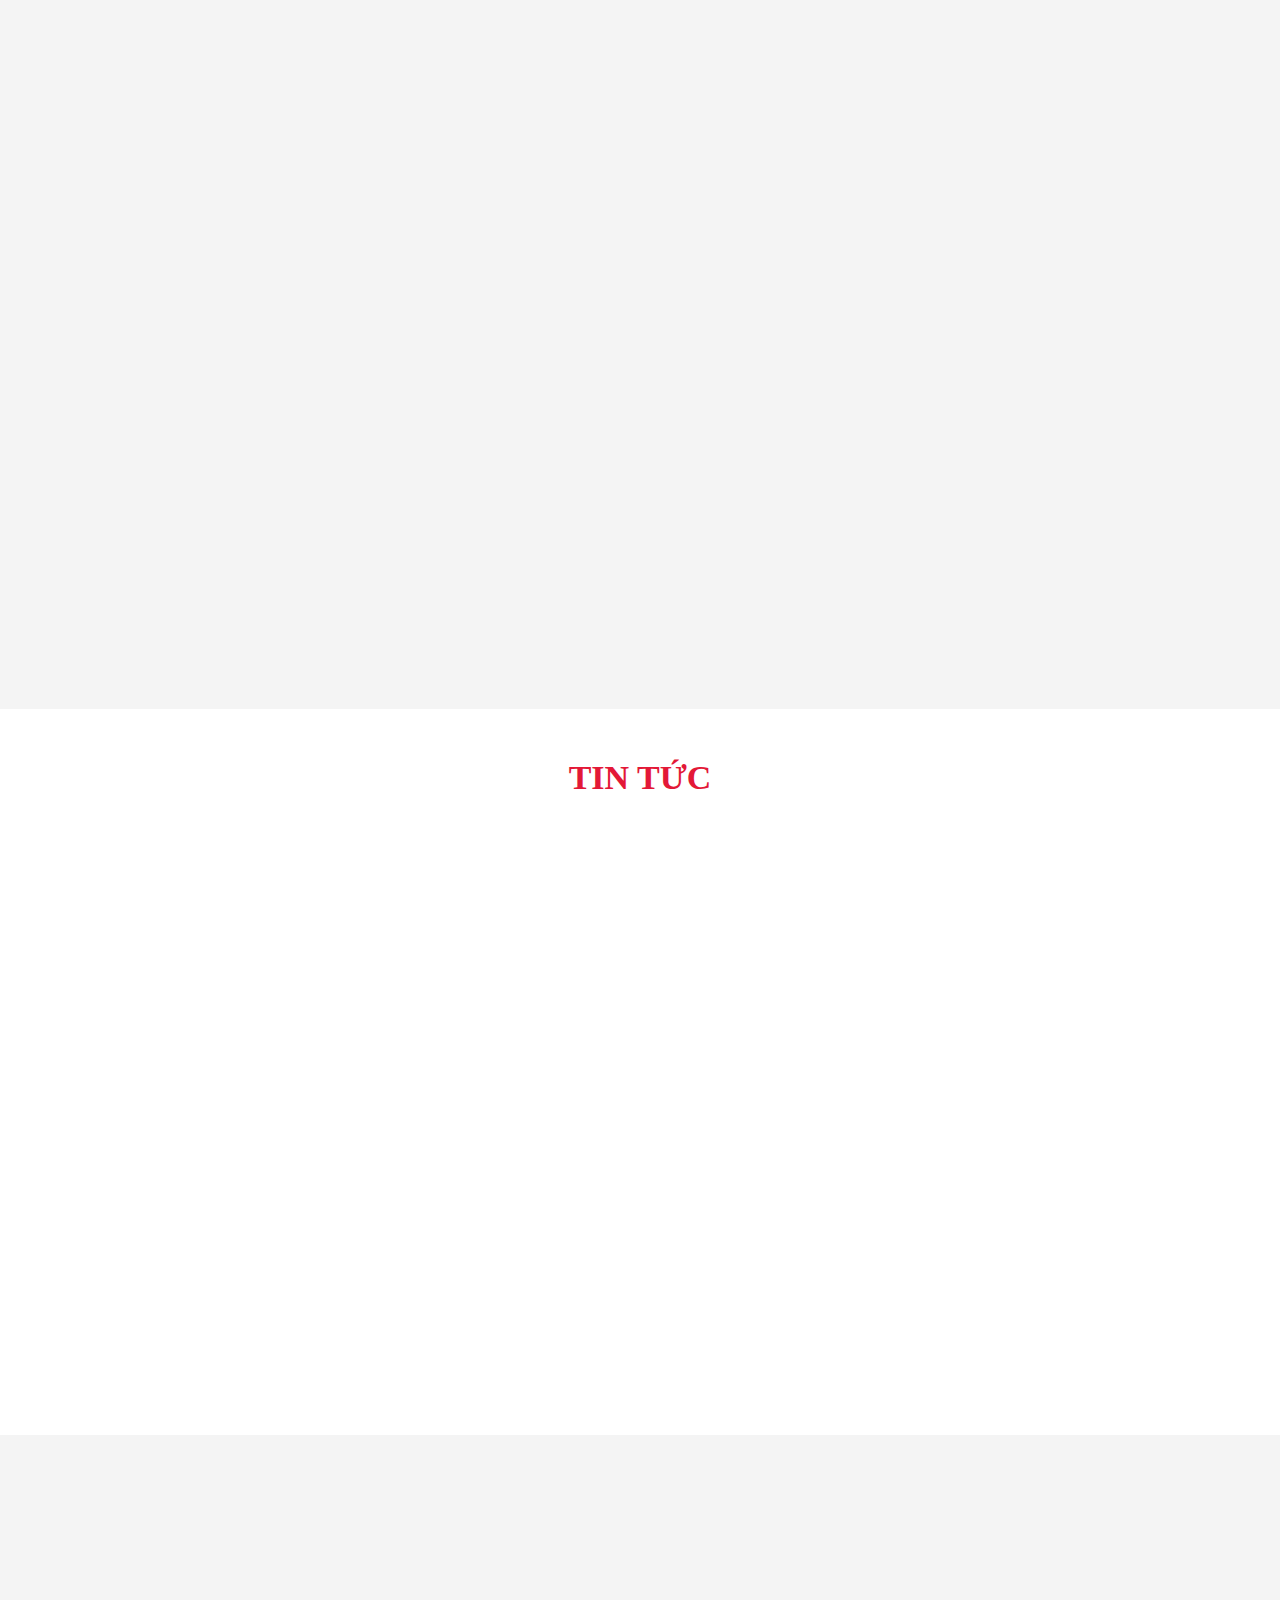
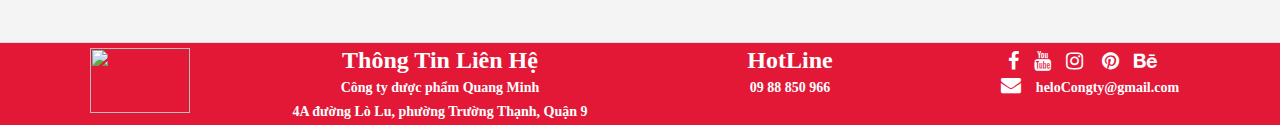
==== commit b0c24d91: "change logo" ====
--- a/html-mock/index.html
+++ b/html-mock/index.html
@@ -52,7 +52,7 @@
       <div class="container top-sect">
         <div class="navbar-header">
           <h1 class="navbar-brand">
-            <img src="images/tylenol.png"
+            <img class="logo-header" src="images/logo.png">
           </h1>
           <a class="search-form_toggle" href="#"></a>
         </div>
@@ -478,7 +478,7 @@
         <div class="row offs3 center767">
           <div class="col-md-2 col-sm-6 col-xs-12 ">
             <div>
-              <img class="logo-footer" src="images/logo-footer.png" alt="">
+              <img class="logo-footer" src="images/logoFooter.png" alt="">
             </div>
           </div>
           <div class=" slider-product col-md-4 col-sm-6 col-xs-12" >
--- a/html-mock/css/custom-styles.css
+++ b/html-mock/css/custom-styles.css
@@ -539,7 +539,7 @@
 }
 
 .logo-footer{
-    width: 65px;
+    width: 100px;
     height: 65px;
 }
 
@@ -553,4 +553,22 @@
 }
 .small-info i{
     margin-right: 15px;
+    font-style: unset;
+}
+
+.navbar-header{
+    padding: 10px 10px 15px;
+}
+
+header .top-sect .help-box p{
+    margin-top: 23px;
+}
+
+header .top-sect{
+    padding-top: unset;
+}
+
+img.logo-header{
+    width: 200px;
+    height: 70px;
 }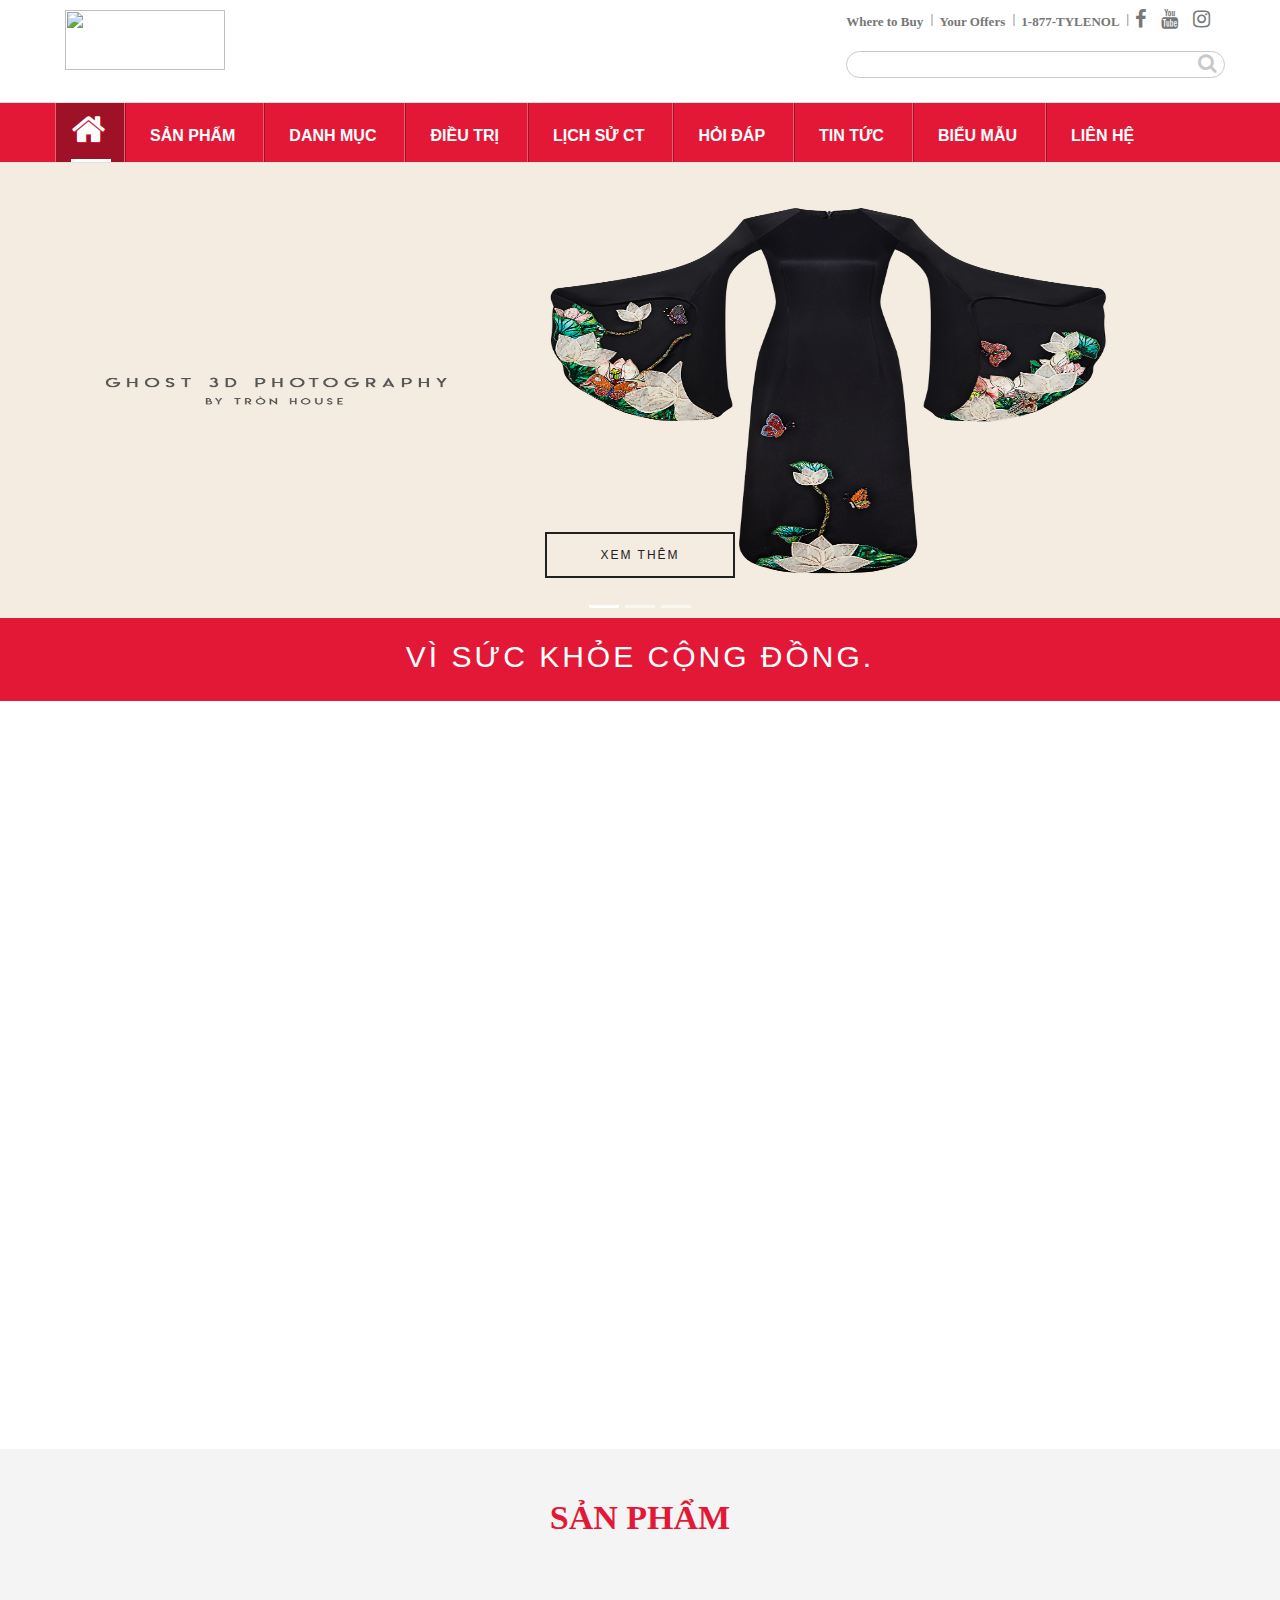
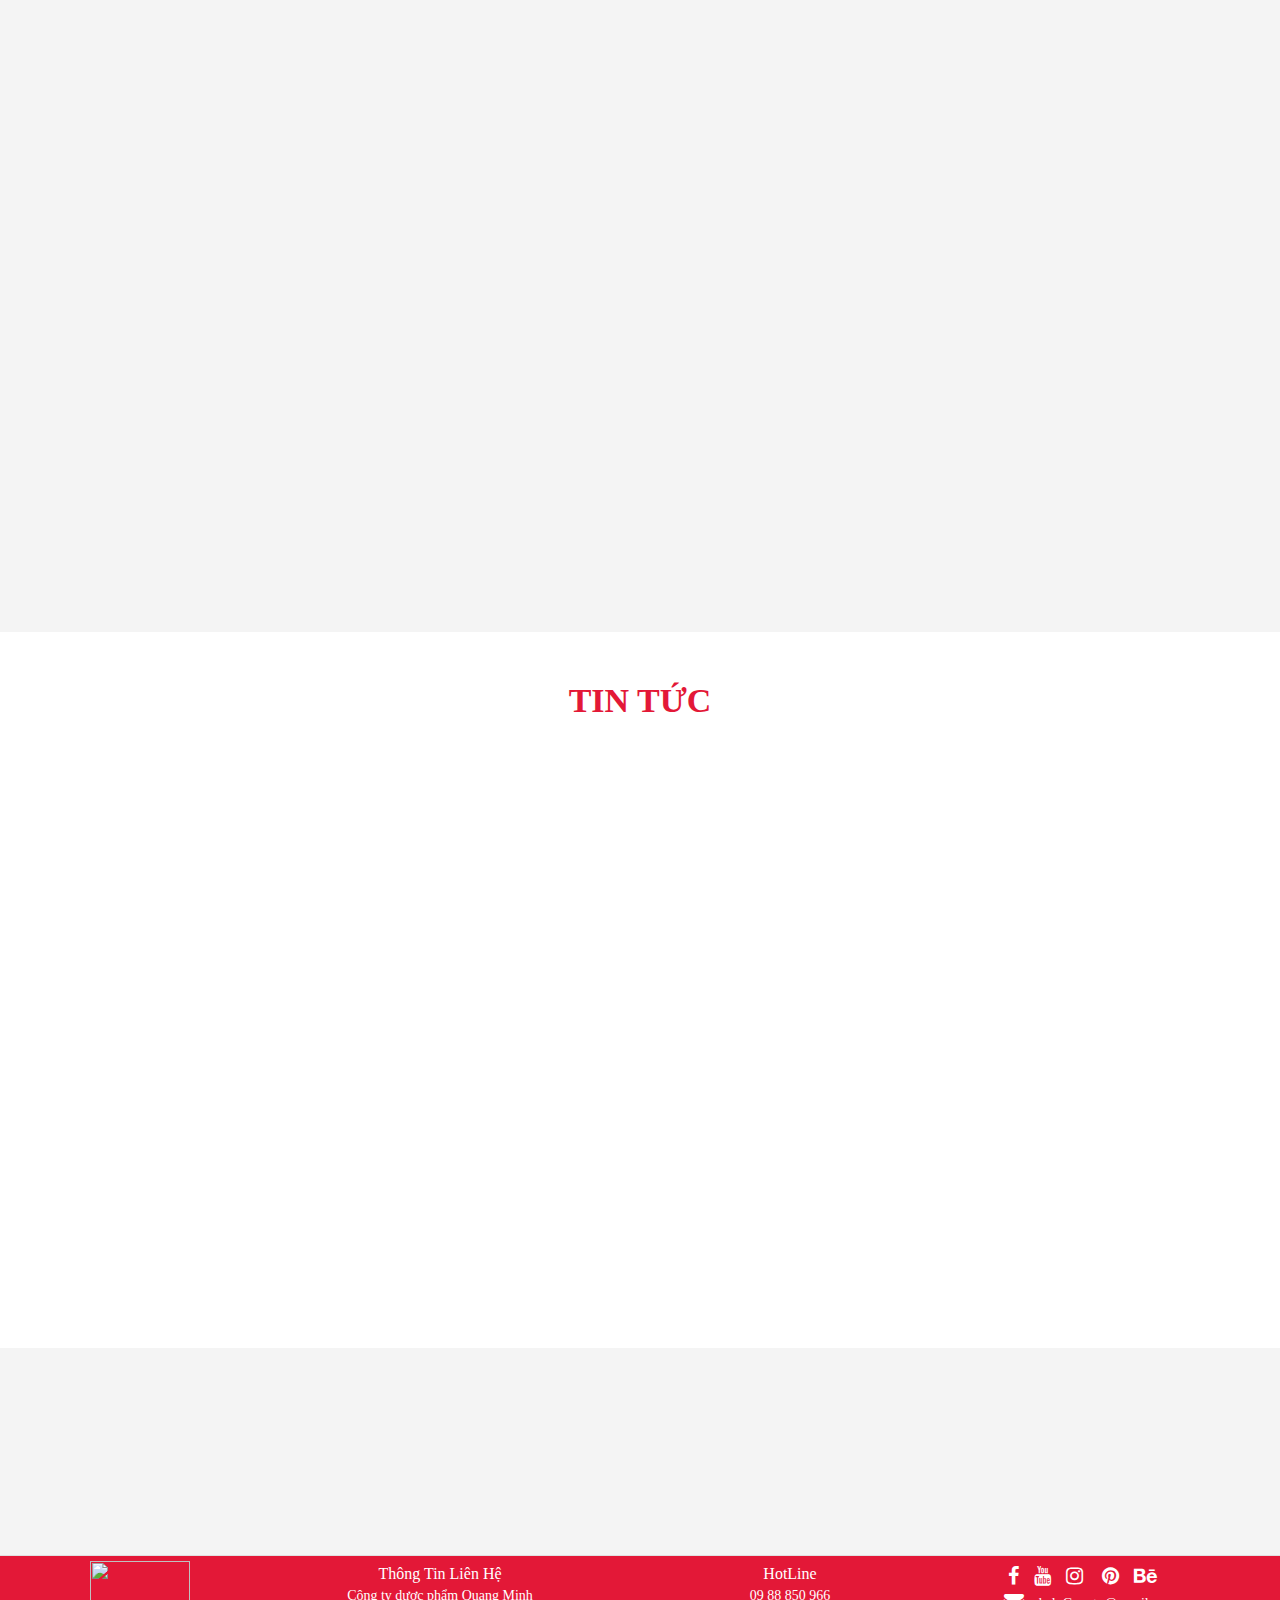
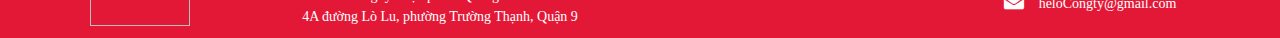
==== commit 46a68c41: "change html" ====
--- a/html-mock/index.html
+++ b/html-mock/index.html
@@ -58,7 +58,20 @@
         </div>
 
         <div class="help-box text-right">
-          <p></p>
+          <h4>
+              <small class="small-info smalltitle">
+                  Where to Buy
+              </small>
+              <small class="small-info smalltitle">
+                  Your Offers
+              </small>
+              <small class="small-info smalltitle">
+                  1-877-TYLENOL
+              </small>
+              <small class="small-info">
+                <i class="fab fa-facebook-f"></i><i class="fab fa-youtube"></i><i class="fab fa-instagram"></i>
+              </small>
+          </h4>
           <form class="search-form" action="search.php" method="GET" accept-charset="utf-8">
             <label class="search-form_label">
               <input class="search-form_input" type="text" name="s" autocomplete="off" placeholder=""/>
@@ -244,7 +257,7 @@
         </div>     
       </section>
       
-      <section class="well well2 wow fadeIn  bg1" data-wow-duration='3s'>
+      <section class="well well2 wow fadeIn  bg1 sologan" data-wow-duration='3s'>
         <div class="container">
           <div class="row call-to-action-1">
             <div class="col-md-12 col-sm-12">
--- a/html-mock/css/custom-styles.css
+++ b/html-mock/css/custom-styles.css
@@ -125,6 +125,12 @@
     
     .right-side{
         border-top: 1px solid #e31837;
+    }
+    header .search-form{
+        width: 95% !important;
+    }
+    .mobile-search{
+        border-radius: 20px;
     }
 }
 
@@ -334,7 +340,7 @@
     text-align: center;
     letter-spacing: 3px;
     margin-bottom: 10px;
-    font-size: 22px;
+    font-size: 30px;
     line-height: 28px;
     color: #fff;
 }
@@ -503,17 +509,29 @@
     width: 40%;
 }
 header .search-form{
-    width: 100%;
+    width: 81%;
 }
 
 header .search-form_input{
     height: 25px;
+    margin-left: 10px;
 }
 
 .carousel-caption .more{
+    width: 190px;
+    font-family: 'Lato', sans-serif;
+    font-weight: 400;
+    text-transform: uppercase;
+    border: 2px solid #212121;
+    letter-spacing: 2px;
+    font-size: 12px;
+    color: #212121;
+    line-height: 12px;
+    padding-top: 15px;
+    padding-bottom: 15px;
+    text-align: center;
+    z-index: 100;
     background-color: unset;
-    border: 1px solid #212121;
-    color: #212121;
 }
 
 .carousel-caption .more:hover{
@@ -537,6 +555,41 @@
 .view-more-news{
     text-align: center;
 }
+.view-more-news .more{
+    width: 190px;
+    font-family: 'Lato', sans-serif;
+    font-weight: 400;
+    text-transform: uppercase;
+    border: 2px solid #212121;
+    letter-spacing: 2px;
+    font-size: 12px;
+    color: #212121;
+    line-height: 12px;
+    padding-top: 15px;
+    padding-bottom: 15px;
+    text-align: center;
+    z-index: 100;
+    background-color: unset;
+}
+
+.btn-view-product{
+    font-family: 'Lato', sans-serif;
+    font-weight: 400;
+    text-transform: uppercase;
+    letter-spacing: 2px;
+    font-size: 16px;
+    line-height: 12px;
+    padding-top: 15px;
+    padding-bottom: 15px;
+    text-align: center;
+    z-index: 100;
+}
+
+.view-more-news .more:hover{
+    background-color: #e31837;
+    color: #fff;
+    border: unset;
+}
 
 .logo-footer{
     width: 100px;
@@ -546,6 +599,9 @@
 footer h4{
     color: #fff;
     line-height: 1.0;
+    font-size: 16px;
+    font-weight: 400;
+    padding-top: 5px;
 }
 
 .small-info{
@@ -569,6 +625,33 @@
 }
 
 img.logo-header{
-    width: 200px;
-    height: 70px;
+    width: 160px;
+    height: 60px;
+}
+
+.help-box small.smalltitle:after {
+    content: "|";
+    display: inline-block;
+    margin: 0 0 0 4px;
+    vertical-align: top;
+    color: #949495;
+}
+
+.search-form_label{
+    padding: unset;
+    border-radius: 20px;
+}
+
+.search-form_submit{
+    top: 0px;
+    right: 5px;
+}
+
+.search-form_submit:hover{
+    color: #e31837;
+}
+
+.sologan{
+    padding-bottom: 20px;
+    padding-top: 25px
 }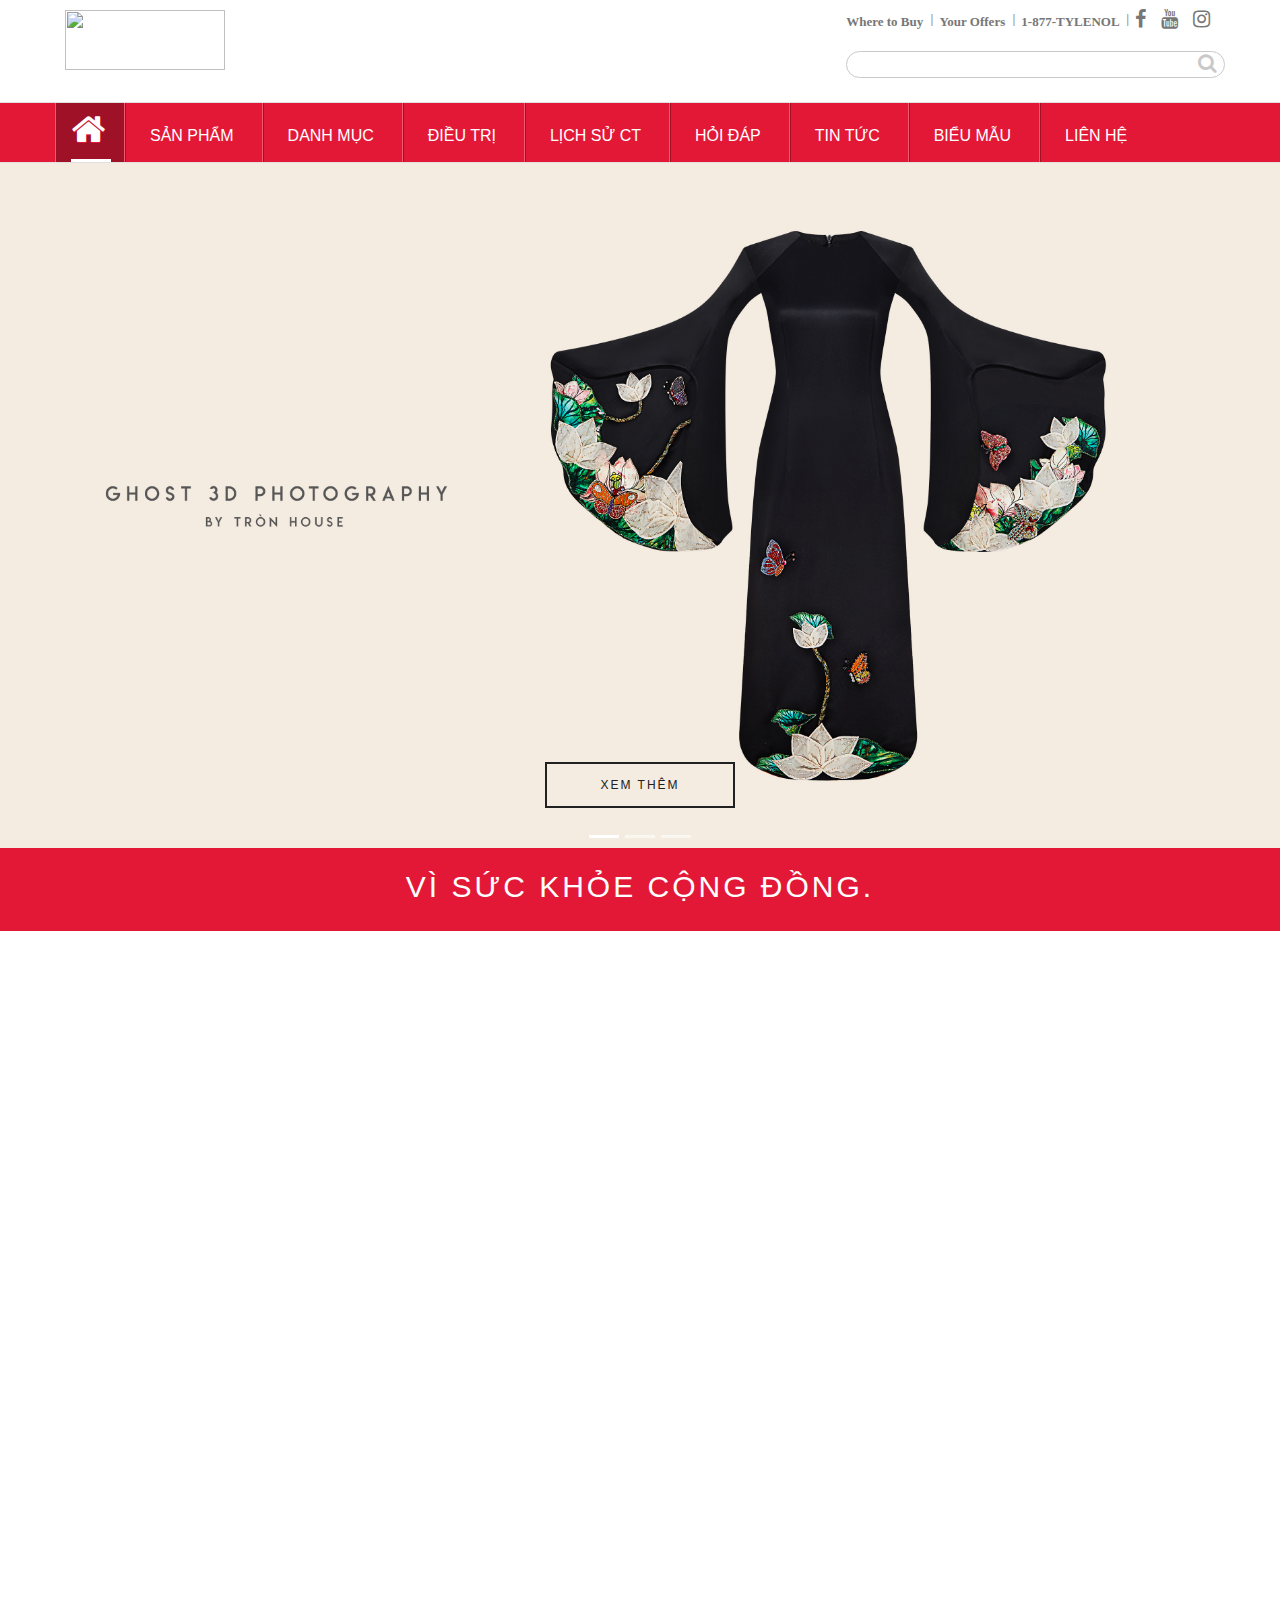
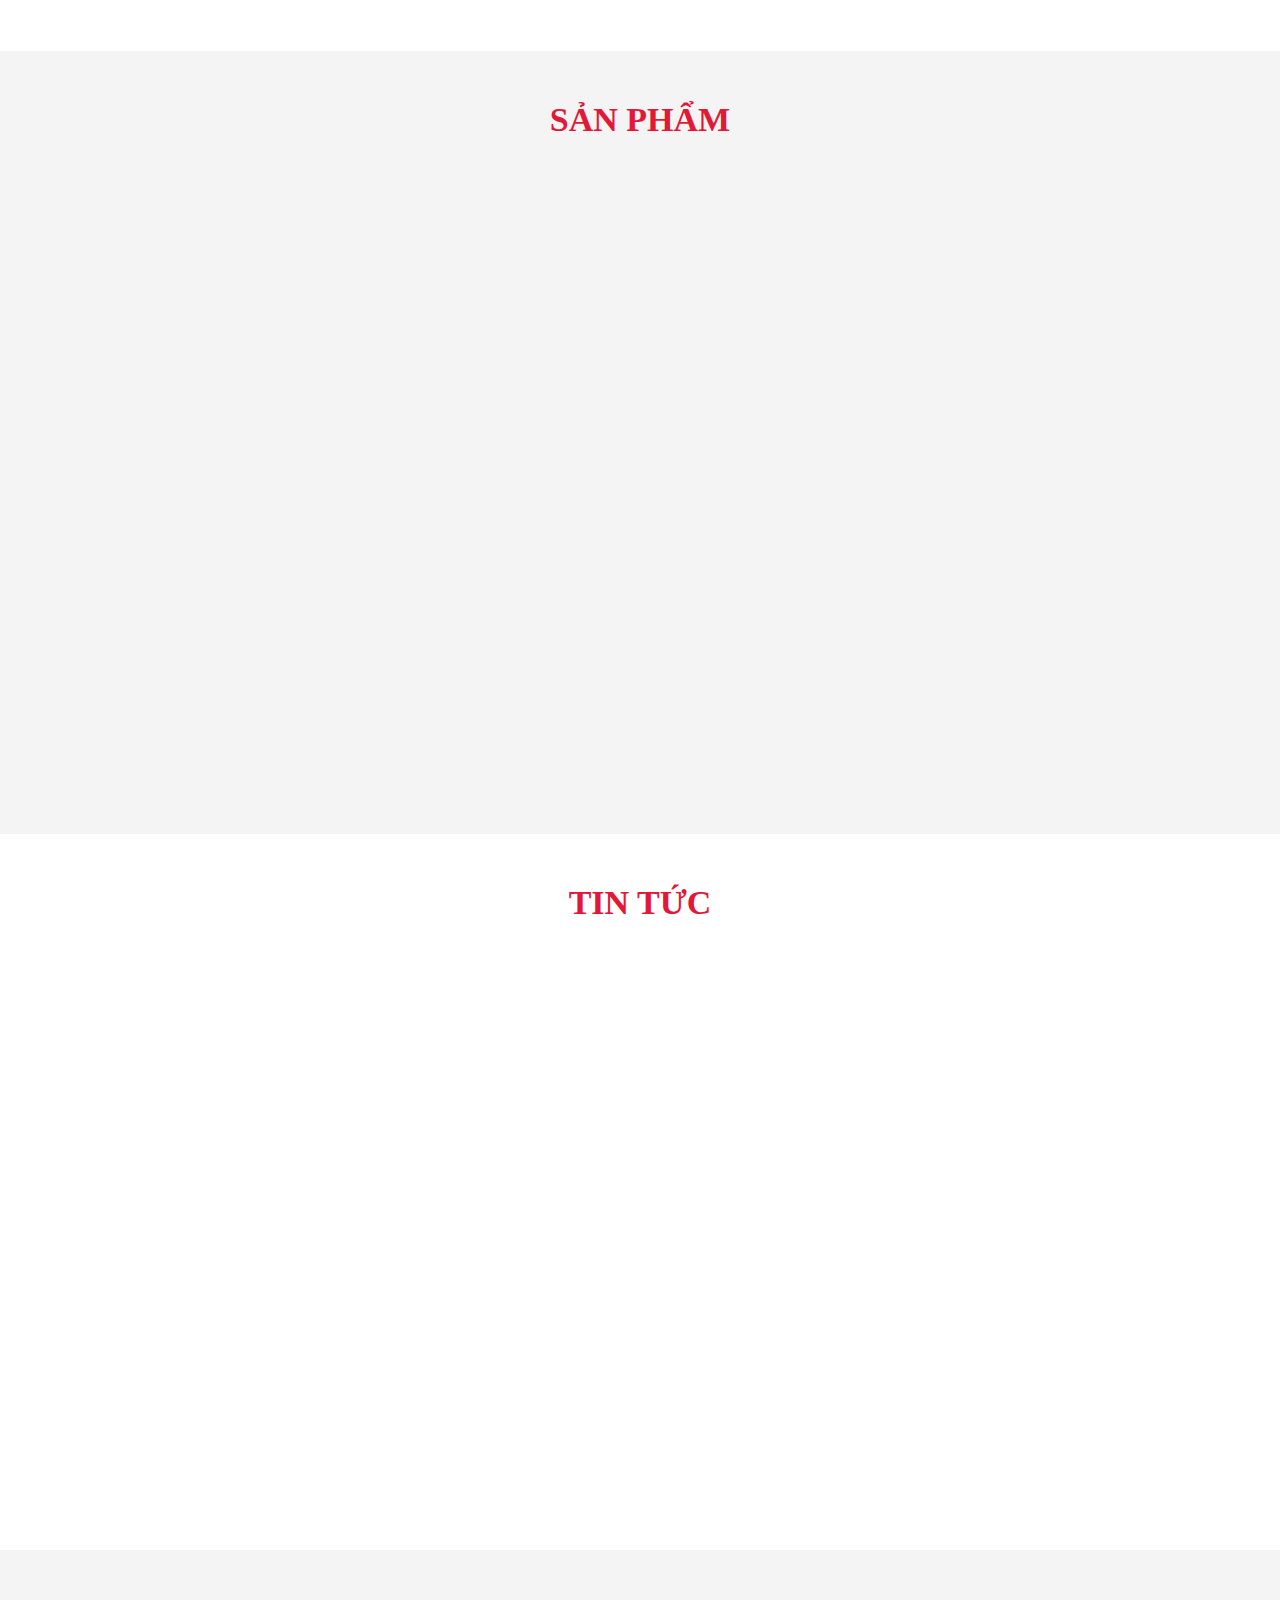
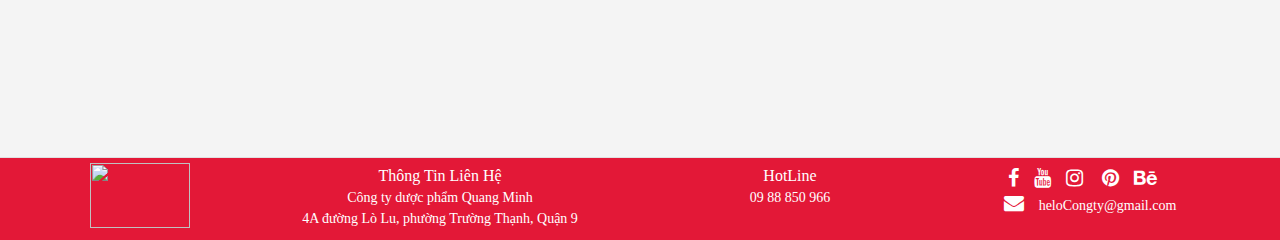
==== commit df4d907e: "Add css" ====
--- a/html-mock/index.html
+++ b/html-mock/index.html
@@ -269,13 +269,13 @@
         </div>
       </section>
 
-      <section class="well well2">
-        <div class="container">
+      <section class="well well2 custom-media">
+        <div class="container video">
         
           <div class="row">
-            <div class="col-md-12 col-sm-12">
+            <div class="">
                 <div class="embed-responsive embed-responsive-16by9">
-                  <iframe width="560" height="315" src="https://www.youtube.com/embed/kKMDknmy9RM" frameborder="0" allow="accelerometer; autoplay; encrypted-media; gyroscope; picture-in-picture" allowfullscreen></iframe>
+                  <iframe id="ytplayer"  src="https://www.youtube.com/embed/kKMDknmy9RM?autoplay=1" frameborder="0" allow="accelerometer; autoplay; encrypted-media; gyroscope; picture-in-picture" allowfullscreen></iframe>
                 </div>
             </div>
           </div>
@@ -529,6 +529,38 @@
   </body>
   <script>
     $('#myCarousel').carousel();
-    AOS.init()
+    AOS.init();
  </script>
+ <script>
+      // Load the IFrame Player API code asynchronously.
+      var tag = document.createElement('script');
+      tag.src = "https://www.youtube.com/player_api";
+      var firstScriptTag = document.getElementsByTagName('script')[0];
+      firstScriptTag.parentNode.insertBefore(tag, firstScriptTag);
+
+      // Replace the 'ytplayer' element with an <iframe> and
+      // YouTube player after the API code downloads.
+      var player;
+      
+      player = new YT.Player('ytplayer', {
+        playerVars : {
+              autoplay : 0
+          },
+        videoId: 'M7lc1UVf-VE'
+      });
+      
+
+      $(window).scroll(function() {
+        $("iframe").each( function() {
+            if( $(window).scrollTop() > $(this).offset().top - 200 ) {
+                $(this).css('opacity',1);
+                player.playVideo();
+            } else {
+                $(this).css('opacity',0);
+                player.stopVideo();
+            }
+        }); 
+    });
+
+    </script>
 </html>
--- a/html-mock/css/custom-styles.css
+++ b/html-mock/css/custom-styles.css
@@ -24,6 +24,7 @@
     font-family: "Benton Sans","Helvetica Neue",Helvetica,Arial,sans-serif;
     height: auto;
     border-left: 1px solid #9e1126;
+    font-weight: 100;
 }
 
 .navbar-default .navbar-nav > li {
@@ -294,7 +295,7 @@
 .carousel-caption{position:absolute;right:15%;bottom:20px;left:15%;z-index:10;padding-top:20px;padding-bottom:20px;color:#fff;text-align:center}
 
 .carousel-inner img{
-    height: 455px;
+    height: 895px;
     width: 100%;
 }
 .carousel-item{
@@ -343,6 +344,7 @@
     font-size: 30px;
     line-height: 28px;
     color: #fff;
+    font-weight: 100;
 }
 .slider-product{
     text-align: center;
@@ -654,4 +656,39 @@
 .sologan{
     padding-bottom: 20px;
     padding-top: 25px
-}+}
+
+@media screen and (max-height: 800px){
+    .carousel-inner img{
+        height: 640px;
+    }
+}
+
+@media screen and (min-height: 801px) and (max-height: 900px){
+    .carousel-inner img{
+        height: 685px;
+    }
+}
+
+@media screen and (min-height: 901px) and (max-height: 950px){
+    .carousel-inner img{
+        height: 800px;
+    }
+} 
+
+.container.video{
+    width: 100%;
+    margin: unset;
+    padding: unset;
+}
+.custom-media {
+    padding: unset;
+}
+.container.video > .row{
+    margin: unset;
+}
+/* @media screen and (min-width: 1615px) and (max-width: 1854px){
+    .carousel-inner img{
+        height: 585px;
+    }
+}
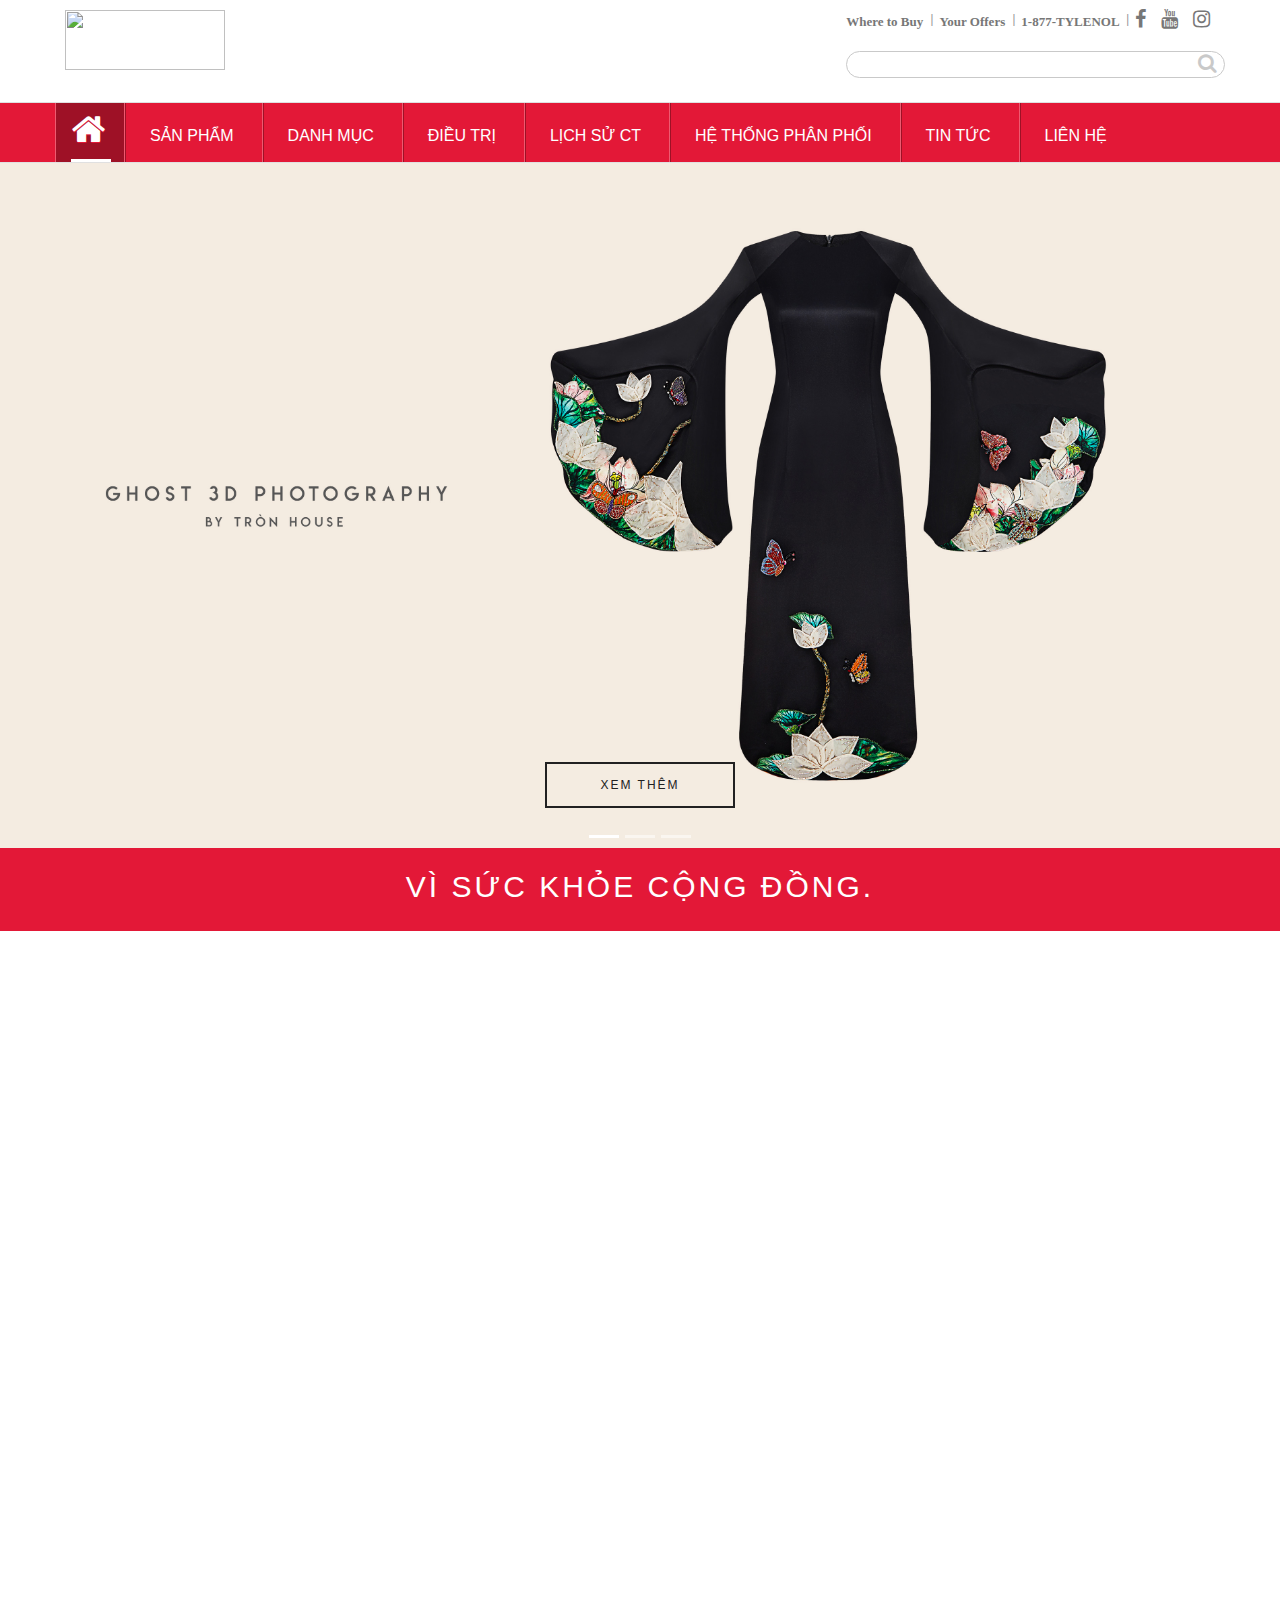
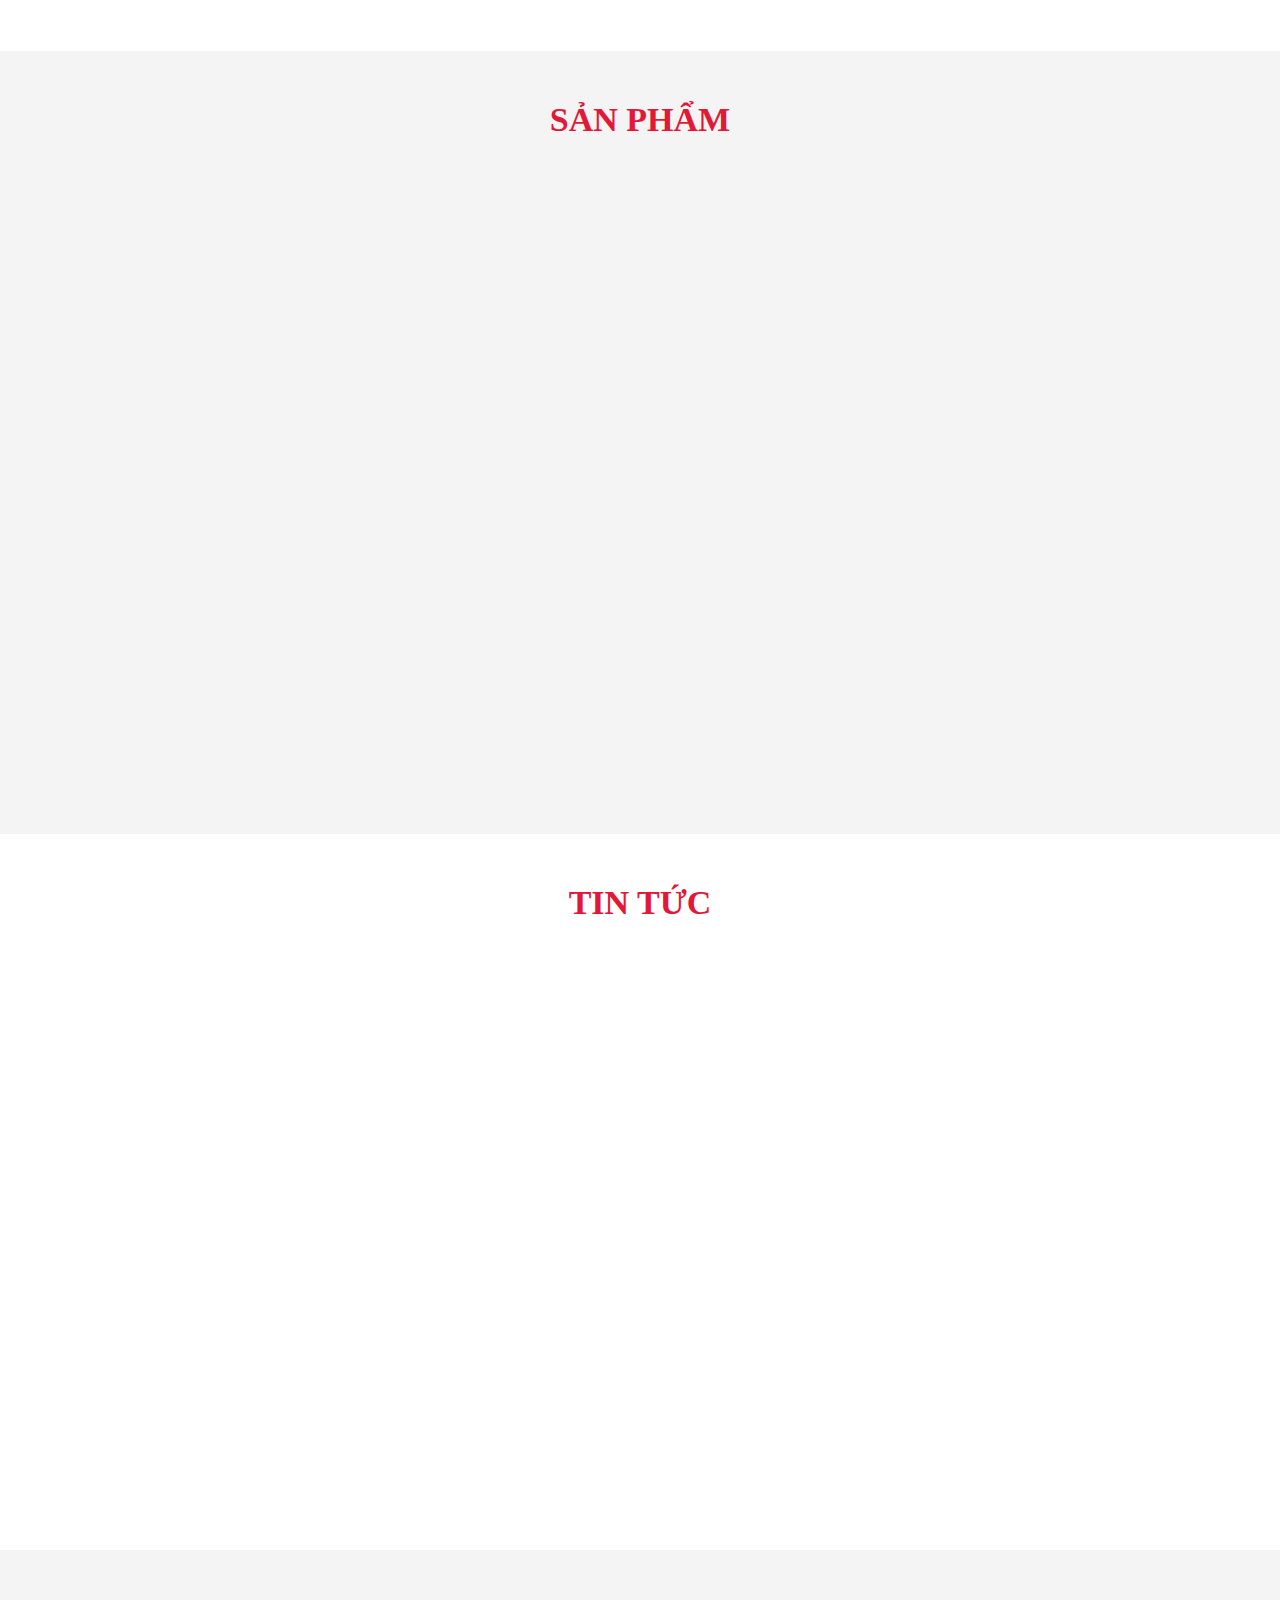
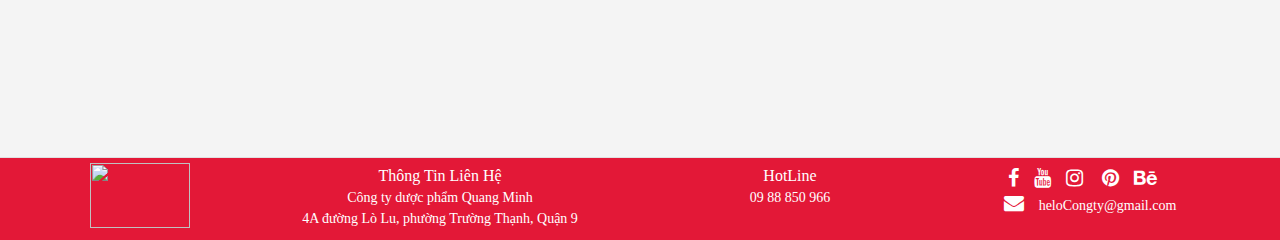
==== commit c8102d19: "Add" ====
--- a/html-mock/index.html
+++ b/html-mock/index.html
@@ -180,13 +180,10 @@
                   <a href="index-1.html">Lịch Sử CT<span class="under-line" aria-hidden="true"></span></a>
                 </li>
                 <li>
-                  <a href="#">Hỏi Đáp<span class="under-line" aria-hidden="true"></span></a>
+                  <a href="#">Hệ Thống Phân Phối<span class="under-line" aria-hidden="true"></span></a>
                 </li>
                 <li>
                   <a href="#">Tin Tức<span class="under-line" aria-hidden="true"></span></a>
-                </li>
-                <li>
-                  <a href="#">Biểu Mẫu<span class="under-line" aria-hidden="true"></span></a>
                 </li>
                 <li>
                   <a href="#">Liên Hệ<span class="under-line" aria-hidden="true"></span></a>
@@ -275,7 +272,7 @@
           <div class="row">
             <div class="">
                 <div class="embed-responsive embed-responsive-16by9">
-                  <iframe id="ytplayer"  src="https://www.youtube.com/embed/kKMDknmy9RM?autoplay=1" frameborder="0" allow="accelerometer; autoplay; encrypted-media; gyroscope; picture-in-picture" allowfullscreen></iframe>
+                  <iframe id="ytplayer"  src="https://www.youtube.com/embed/m6WVXBt9cF4?autoplay=1" frameborder="0" allow="accelerometer; autoplay; encrypted-media; gyroscope; picture-in-picture" allowfullscreen></iframe>
                 </div>
             </div>
           </div>
--- a/html-mock/css/custom-styles.css
+++ b/html-mock/css/custom-styles.css
@@ -660,7 +660,7 @@
 
 @media screen and (max-height: 800px){
     .carousel-inner img{
-        height: 640px;
+        height: 465px
     }
 }
 
